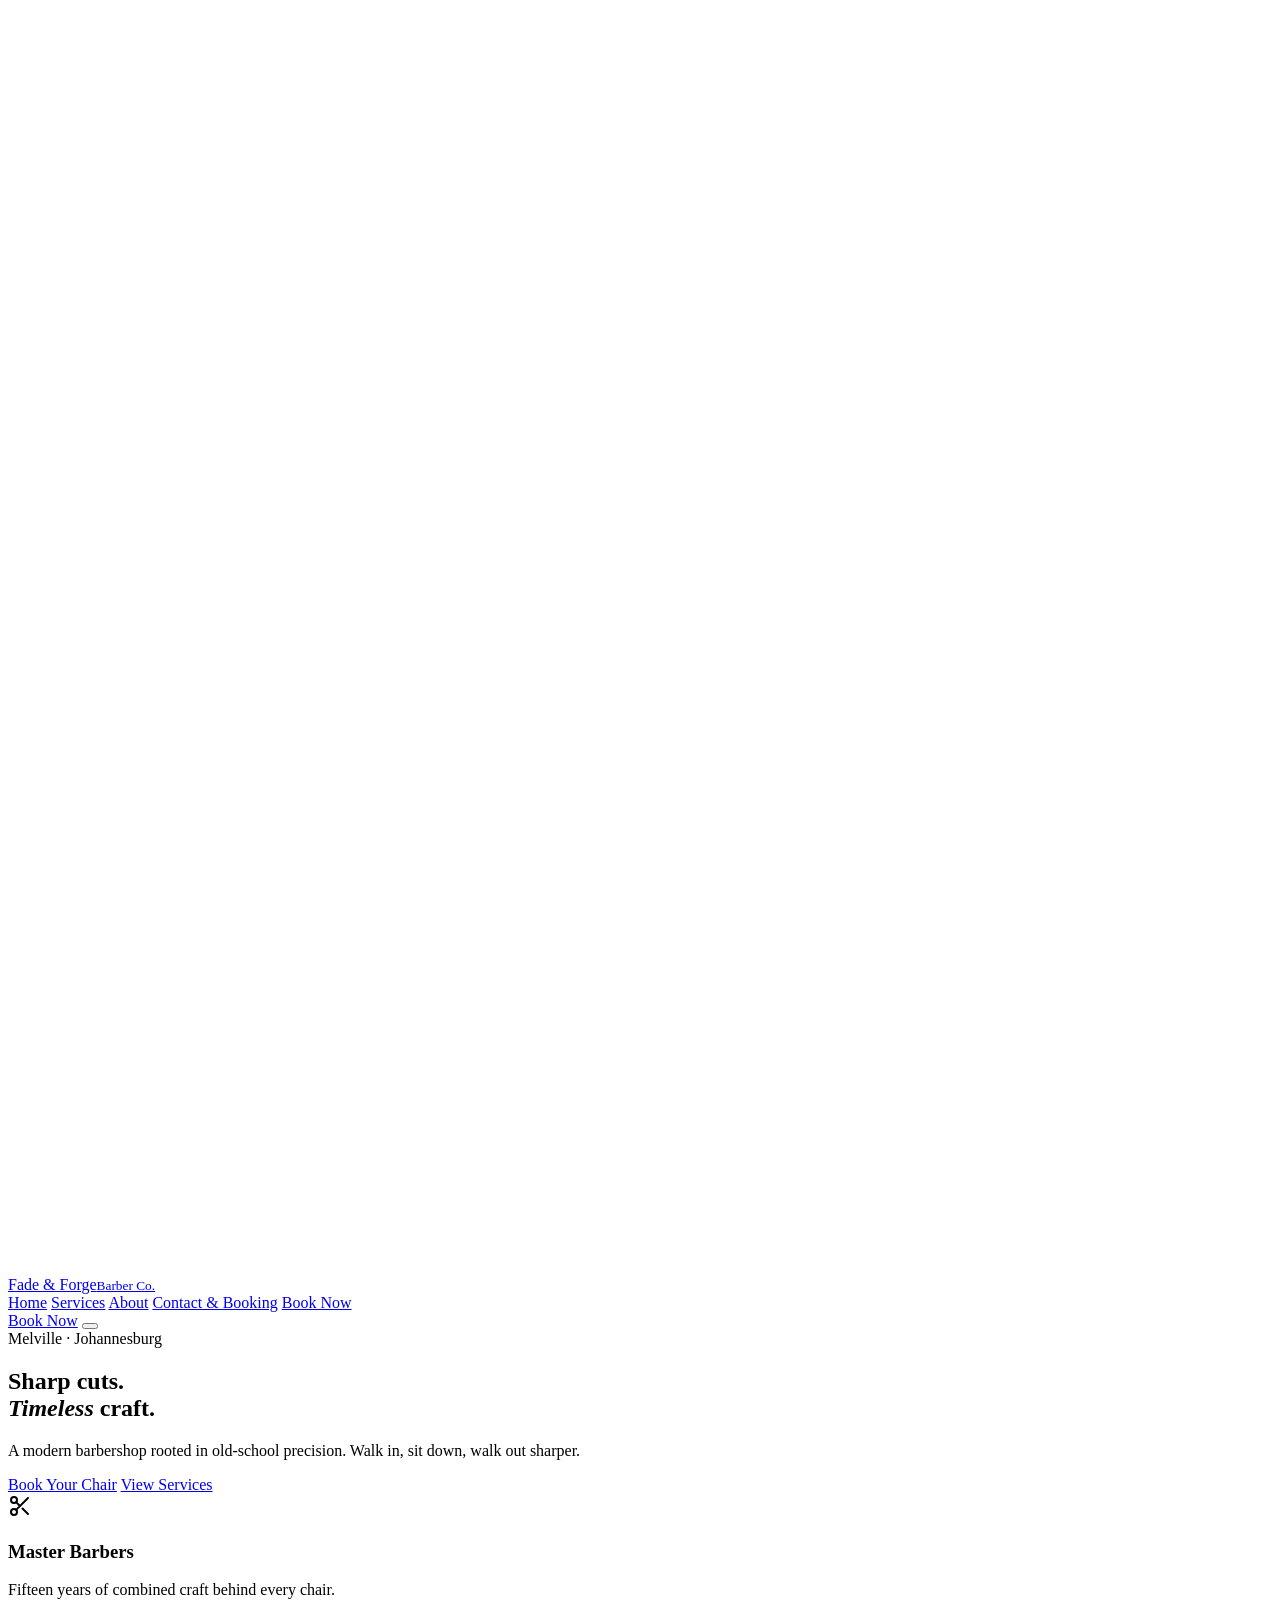
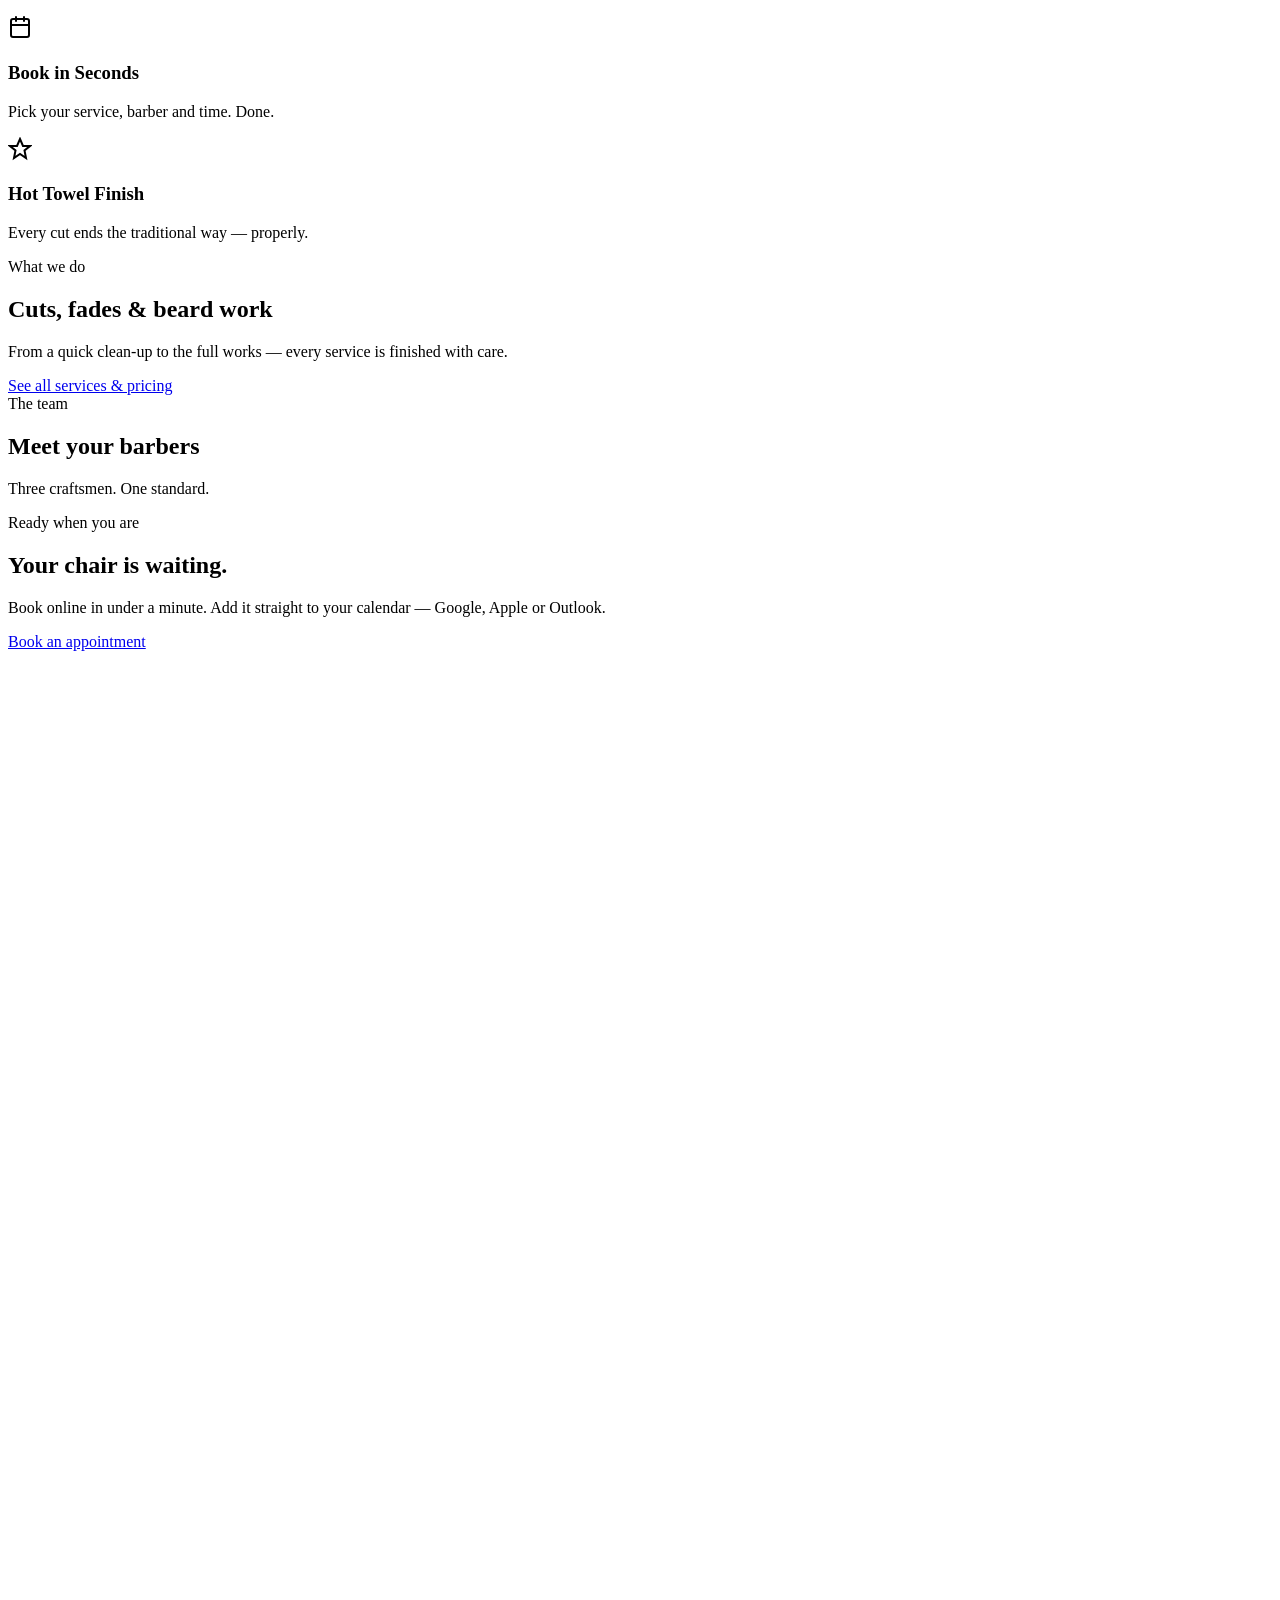
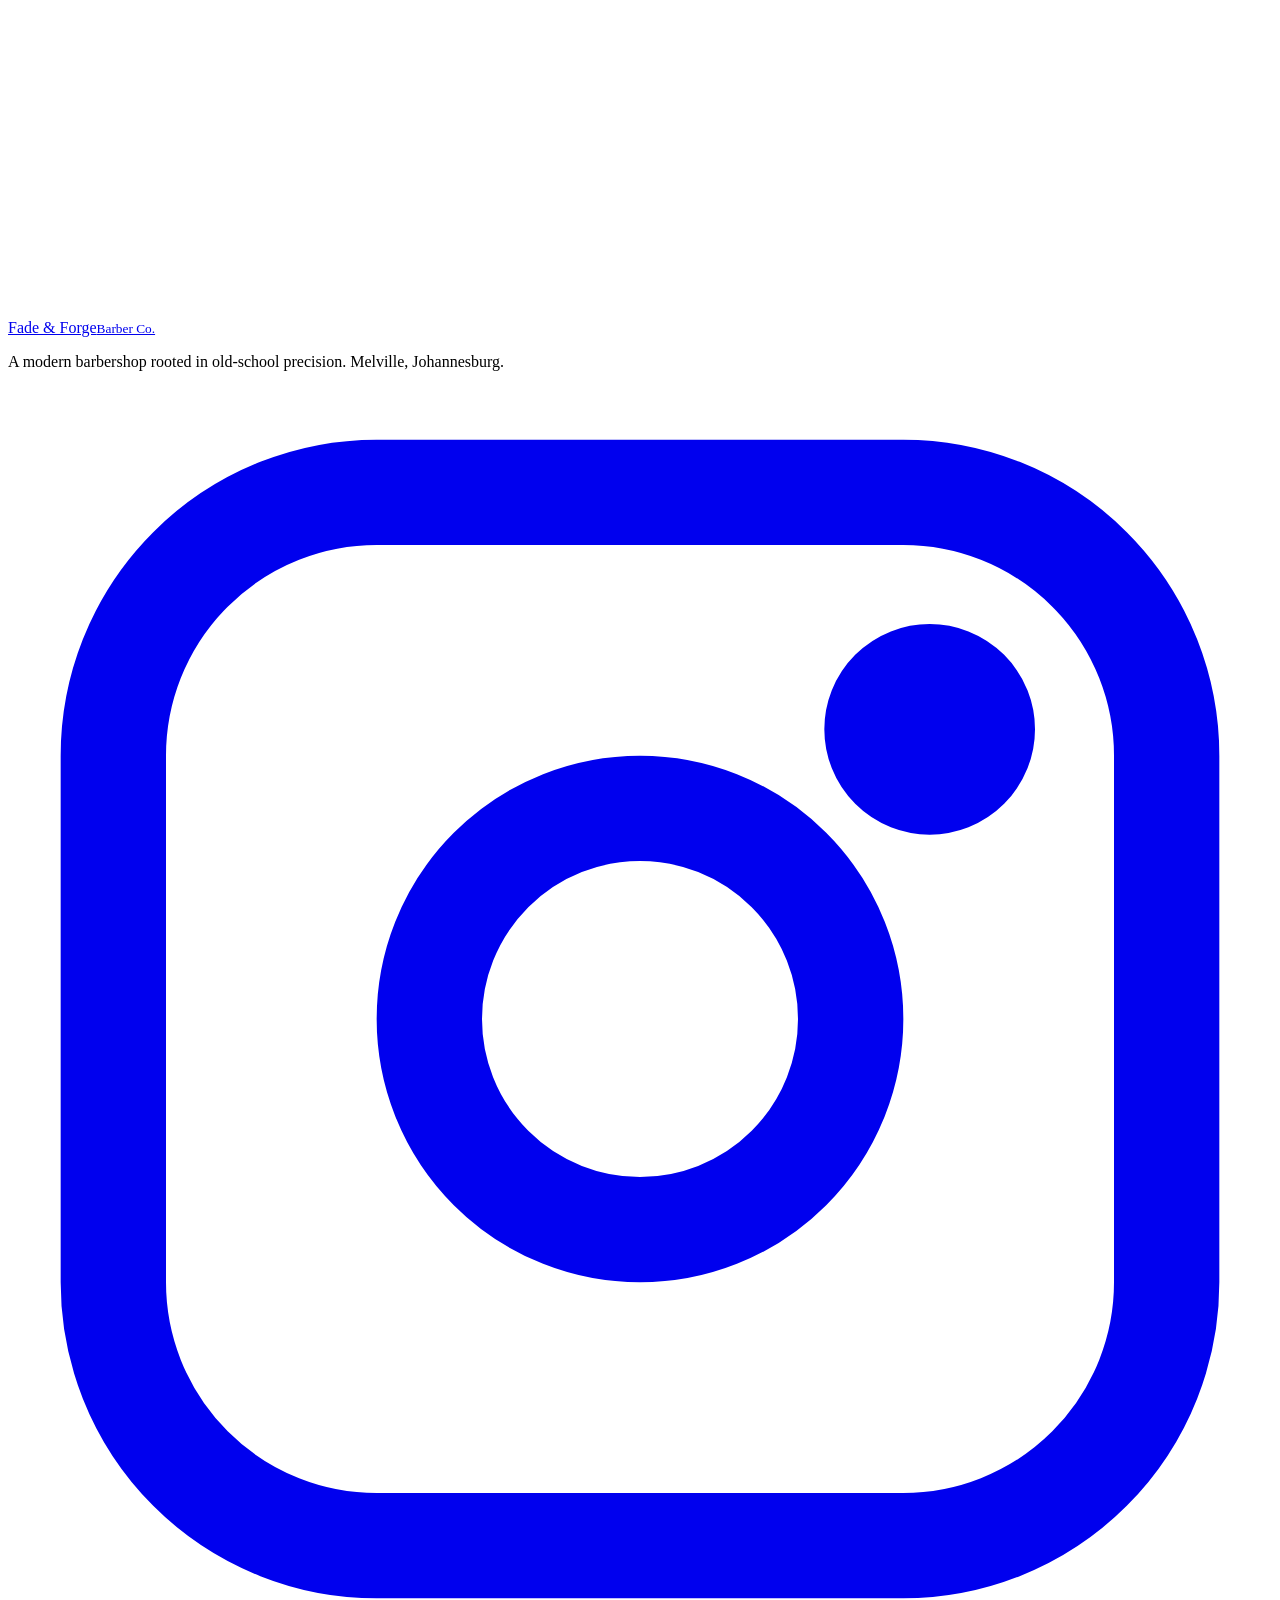
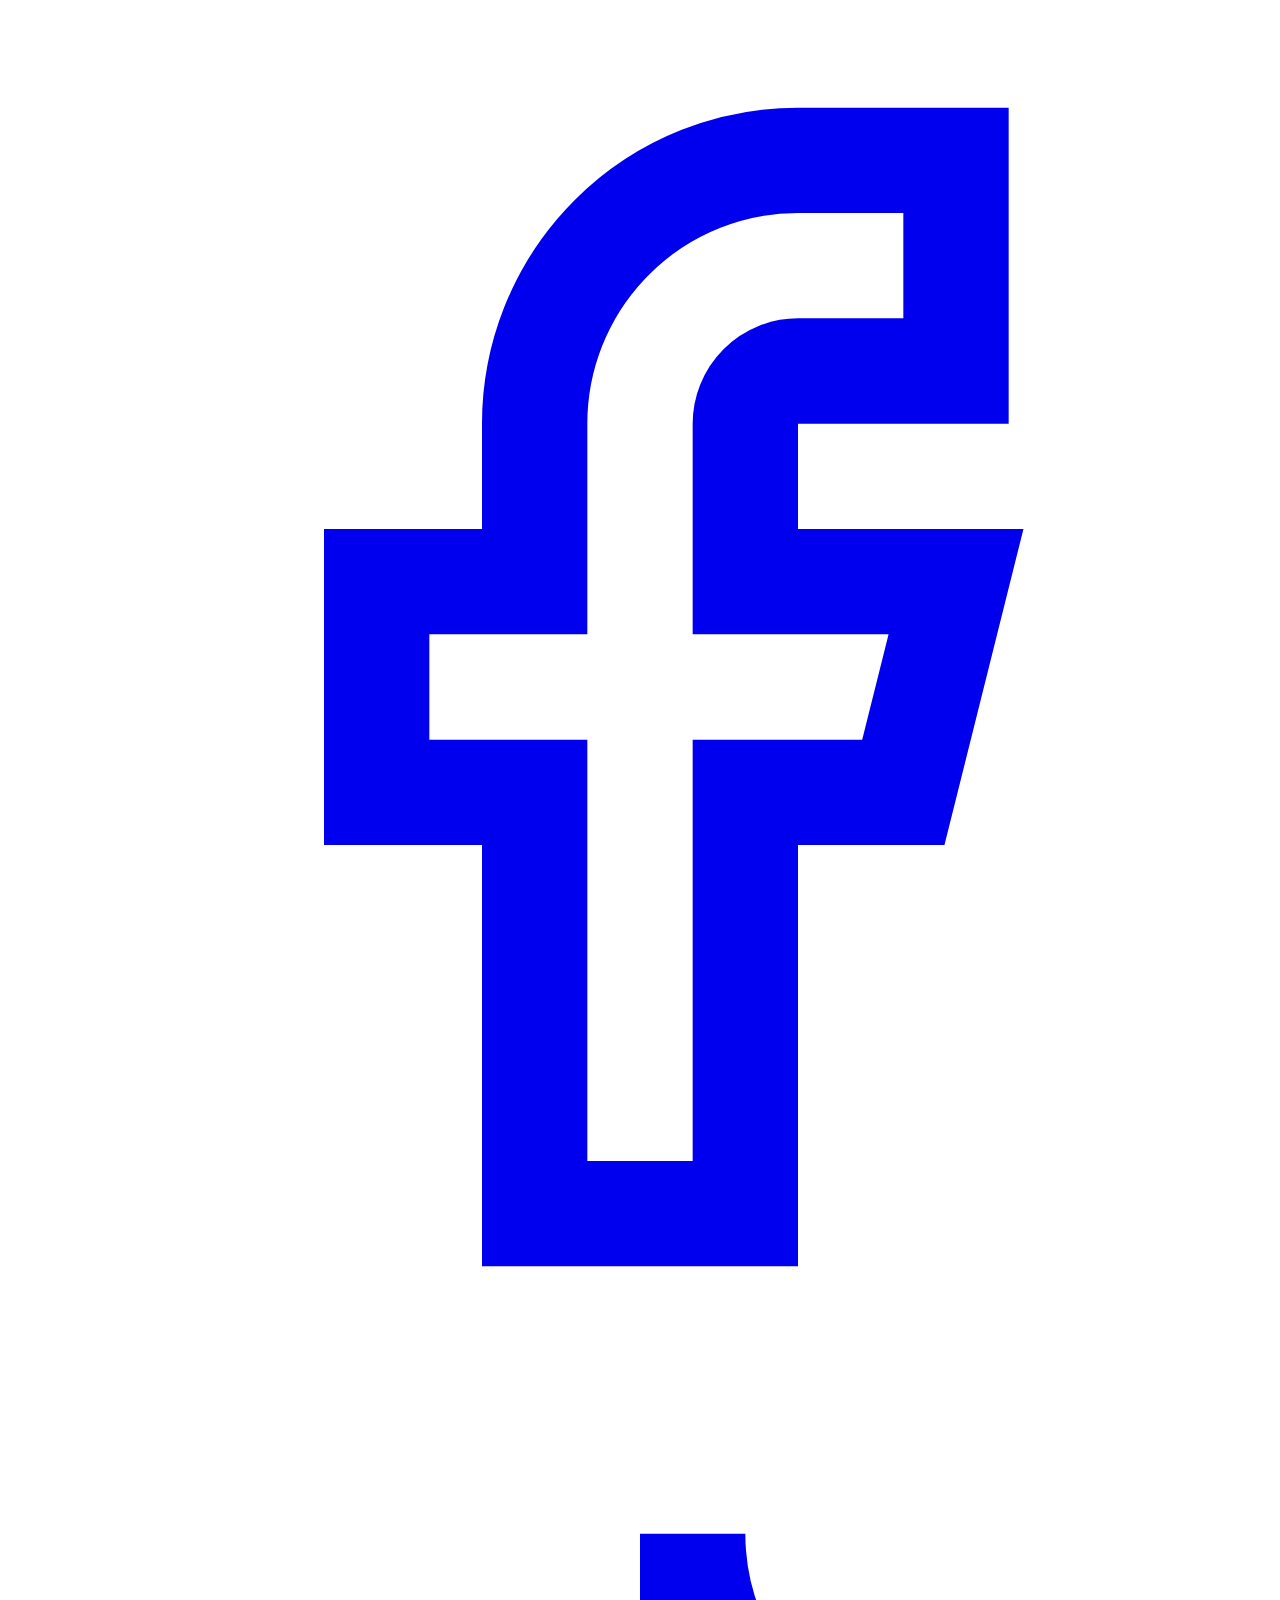
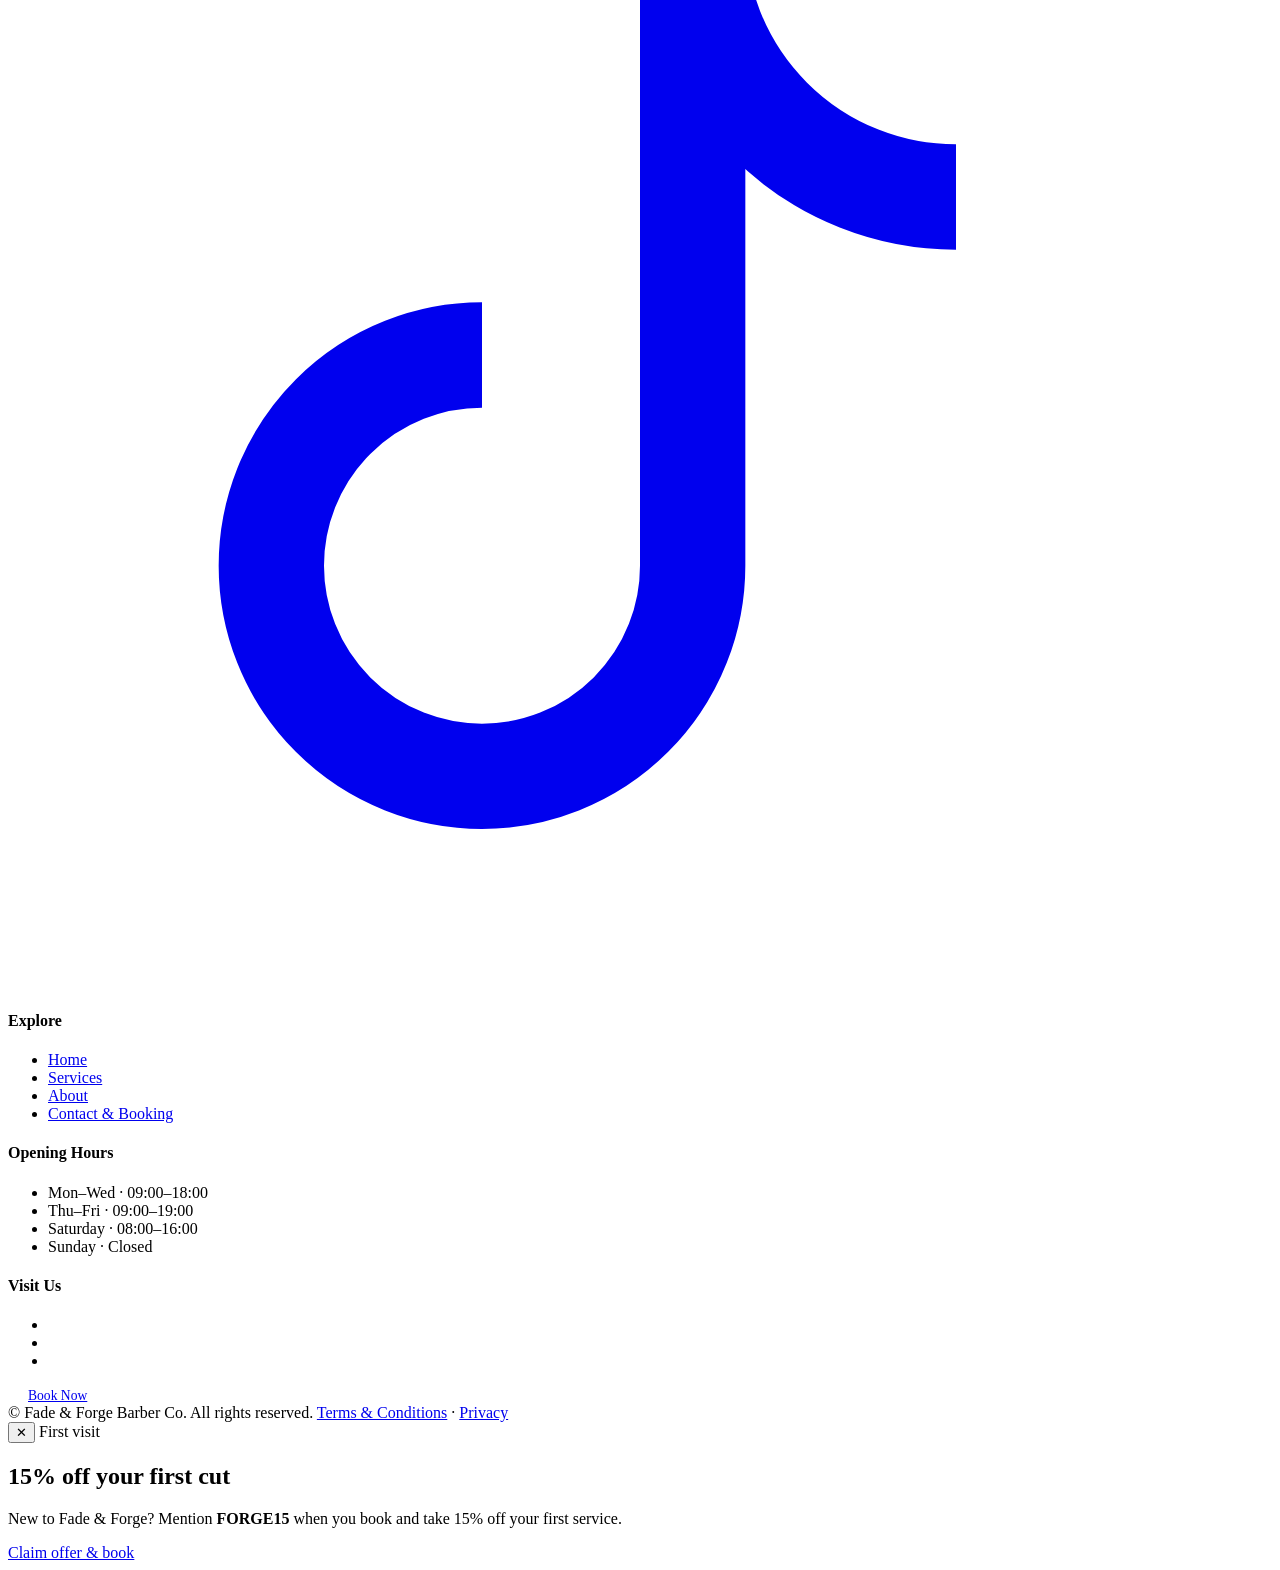
==== index.html @ 67f50958 "Add files via upload" ====
<!DOCTYPE html>
<html lang="en" data-theme="dark">
<head>
  <meta charset="UTF-8" />
  <meta name="viewport" content="width=device-width, initial-scale=1.0" />
  <title>Fade & Forge Barber Co. — Sharp cuts, timeless craft</title>
  <meta name="description" content="Premium barber shop in Melville, Johannesburg. Classic cuts, skin fades, beard trims and hot towel shaves. Book online in seconds." />
  <link rel="preconnect" href="https://fonts.googleapis.com" />
  <link rel="preconnect" href="https://fonts.gstatic.com" crossorigin />
  <link href="https://fonts.googleapis.com/css2?family=Inter:wght@400;500;600;700&family=Playfair+Display:ital,wght@0,700;1,700&display=swap" rel="stylesheet" />
  <link rel="stylesheet" href="css/styles.css" />
</head>
<body>
  <header class="header">
    <div class="container header-inner">
      <a href="index.html" class="logo" aria-label="Fade and Forge home">
        <svg viewBox="0 0 40 40" fill="none" aria-hidden="true">
          <circle cx="20" cy="20" r="19" stroke="var(--accent)" stroke-width="1.5"/>
          <path d="M13 27L27 13M13 13l14 14" stroke="var(--accent)" stroke-width="1.5" stroke-linecap="round"/>
          <circle cx="16" cy="16" r="3" stroke="var(--accent)" stroke-width="1.5"/>
          <circle cx="24" cy="24" r="3" stroke="var(--accent)" stroke-width="1.5"/>
        </svg>
        <span>Fade & Forge<small>Barber Co.</small></span>
      </a>
      <nav class="nav" aria-label="Primary">
        <a href="index.html">Home</a>
        <a href="services.html">Services</a>
        <a href="about.html">About</a>
        <a href="booking.html">Contact & Booking</a>
        <a href="booking.html" class="btn btn-primary">Book Now</a>
      </nav>
      <div class="header-actions">
        <!-- <button class="theme-toggle" data-theme-toggle aria-label="Toggle theme">
          <svg class="icon-sun" viewBox="0 0 24 24" fill="none" stroke="currentColor" stroke-width="2" stroke-linecap="round"><circle cx="12" cy="12" r="4"/><path d="M12 2v2M12 20v2M4.93 4.93l1.41 1.41M17.66 17.66l1.41 1.41M2 12h2M20 12h2M4.93 19.07l1.41-1.41M17.66 6.34l1.41-1.41"/></svg>
          <svg class="icon-moon" viewBox="0 0 24 24" fill="none" stroke="currentColor" stroke-width="2" stroke-linecap="round"><path d="M21 12.79A9 9 0 1 1 11.21 3 7 7 0 0 0 21 12.79z"/></svg>
        </button> -->
        <a href="booking.html" class="btn btn-primary">Book Now</a>
        <button class="hamburger" aria-label="Toggle menu"><span></span></button>
      </div>
    </div>
  </header>

  <section class="hero">
    <div class="container">
      <div class="hero-content">
        <span class="eyebrow">Melville · Johannesburg</span>
        <h1>Sharp cuts.<br><em>Timeless</em> craft.</h1>
        <p>A modern barbershop rooted in old-school precision. Walk in, sit down, walk out sharper.</p>
        <div class="hero-actions">
          <a href="booking.html" class="btn btn-primary">Book Your Chair</a>
          <a href="services.html" class="btn btn-outline">View Services</a>
        </div>
      </div>
    </div>
  </section>

  <section class="section section-alt">
    <div class="container">
      <div class="features reveal">
        <div class="feature">
          <div class="icon"><svg width="24" height="24" viewBox="0 0 24 24" fill="none" stroke="currentColor" stroke-width="2" stroke-linecap="round"><circle cx="6" cy="6" r="3"/><circle cx="6" cy="18" r="3"/><path d="M20 4L8.12 15.88M14.47 14.48L20 20M8.12 8.12L12 12"/></svg></div>
          <h3>Master Barbers</h3><p>Fifteen years of combined craft behind every chair.</p>
        </div>
        <div class="feature">
          <div class="icon"><svg width="24" height="24" viewBox="0 0 24 24" fill="none" stroke="currentColor" stroke-width="2" stroke-linecap="round"><rect x="3" y="4" width="18" height="18" rx="2"/><path d="M16 2v4M8 2v4M3 10h18"/></svg></div>
          <h3>Book in Seconds</h3><p>Pick your service, barber and time. Done.</p>
        </div>
        <div class="feature">
          <div class="icon"><svg width="24" height="24" viewBox="0 0 24 24" fill="none" stroke="currentColor" stroke-width="2" stroke-linecap="round"><path d="M12 2l3 7h7l-5.5 4.5L18 21l-6-4-6 4 1.5-7.5L2 9h7z"/></svg></div>
          <h3>Hot Towel Finish</h3><p>Every cut ends the traditional way — properly.</p>
        </div>
      </div>
    </div>
  </section>

  <section class="section">
    <div class="container">
      <div class="section-head reveal">
        <span class="eyebrow">What we do</span>
        <h2>Cuts, fades & beard work</h2>
        <p>From a quick clean-up to the full works — every service is finished with care.</p>
      </div>
      <!-- <div class="grid grid-3 reveal" id="home-services"></div> -->
      <div class="text-center mt-4">
        <a href="services.html" class="btn btn-outline">See all services & pricing</a>
      </div>
    </div>
  </section>

  <section class="section section-alt">
    <div class="container">
      <div class="section-head reveal">
        <span class="eyebrow">The team</span>
        <h2>Meet your barbers</h2>
        <p>Three craftsmen. One standard.</p>
      </div>
      <div class="grid grid-3 reveal" id="home-barbers"></div>
    </div>
  </section>

  <section class="section">
    <div class="container">
      <div class="cta-band reveal">
        <span class="eyebrow">Ready when you are</span>
        <h2>Your chair is waiting.</h2>
        <p>Book online in under a minute. Add it straight to your calendar — Google, Apple or Outlook.</p>
        <a href="booking.html" class="btn btn-primary">Book an appointment</a>
      </div>
    </div>
  </section>

  <footer class="footer">
    <div class="container">
      <div class="footer-grid">
        <div>
          <a href="index.html" class="logo">
            <svg viewBox="0 0 40 40" fill="none" aria-hidden="true">
              <circle cx="20" cy="20" r="19" stroke="var(--accent)" stroke-width="1.5"/>
              <path d="M13 27L27 13M13 13l14 14" stroke="var(--accent)" stroke-width="1.5" stroke-linecap="round"/>
              <circle cx="16" cy="16" r="3" stroke="var(--accent)" stroke-width="1.5"/>
              <circle cx="24" cy="24" r="3" stroke="var(--accent)" stroke-width="1.5"/>
            </svg>
            <span>Fade & Forge<small>Barber Co.</small></span>
          </a>
          <p class="brand-desc">A modern barbershop rooted in old-school precision. Melville, Johannesburg.</p>
          <div class="socials">
            <a href="#" data-href="instagram" aria-label="Instagram"><svg viewBox="0 0 24 24" fill="none" stroke="currentColor" stroke-width="2"><rect x="2" y="2" width="20" height="20" rx="5"/><circle cx="12" cy="12" r="4"/><circle cx="17.5" cy="6.5" r="1" fill="currentColor"/></svg></a>
            <a href="#" data-href="facebook" aria-label="Facebook"><svg viewBox="0 0 24 24" fill="none" stroke="currentColor" stroke-width="2"><path d="M18 2h-3a5 5 0 0 0-5 5v3H7v4h3v8h4v-8h3l1-4h-4V7a1 1 0 0 1 1-1h3z"/></svg></a>
            <a href="#" data-href="tiktok" aria-label="TikTok"><svg viewBox="0 0 24 24" fill="none" stroke="currentColor" stroke-width="2"><path d="M9 12a4 4 0 1 0 4 4V4a5 5 0 0 0 5 5"/></svg></a>
          </div>
        </div>
        <div>
          <h4>Explore</h4>
          <ul>
            <li><a href="index.html">Home</a></li>
            <li><a href="services.html">Services</a></li>
            <li><a href="about.html">About</a></li>
            <li><a href="booking.html">Contact & Booking</a></li>
          </ul>
        </div>
        <div>
          <h4>Opening Hours</h4>
          <ul>
            <li>Mon–Wed · 09:00–18:00</li>
            <li>Thu–Fri · 09:00–19:00</li>
            <li>Saturday · 08:00–16:00</li>
            <li>Sunday · Closed</li>
          </ul>
        </div>
        <div>
          <h4>Visit Us</h4>
          <ul>
            <li><a href="#" data-href="maps"><span data-shop="address"></span></a></li>
            <li><a href="#" data-href="phone"><span data-shop="phone"></span></a></li>
            <li><a href="#" data-href="email"><span data-shop="email"></span></a></li>
          </ul>
          <a href="booking.html" class="btn btn-primary mt-2" style="padding:10px 20px;font-size:0.85rem;">Book Now</a>
        </div>
      </div>
      <div class="footer-bottom">
        <span>© <span data-year></span> Fade & Forge Barber Co. All rights reserved.</span>
        <span><a href="terms.html">Terms & Conditions</a> · <a href="terms.html#privacy">Privacy</a></span>
      </div>
    </div>
  </footer>

  <div class="modal-overlay" id="promo-modal" role="dialog" aria-modal="true" aria-labelledby="promo-title">
    <div class="modal">
      <button class="modal-close" data-close-modal aria-label="Close">✕</button>
      <span class="badge">First visit</span>
      <h2 id="promo-title">15% off your first cut</h2>
      <p>New to Fade & Forge? Mention <strong>FORGE15</strong> when you book and take 15% off your first service.</p>
      <a href="booking.html" class="btn btn-primary btn-block" data-close-modal>Claim offer & book</a>
    </div>
  </div>

  <script src="js/data.js"></script>
  <script src="js/main.js"></script>
  <script>
    (function () {
      const s = document.getElementById("home-services");
      SERVICES.slice(0, 3).forEach(sv => {
        const div = document.createElement("div");
        div.className = "card service-card";
        div.innerHTML = `<h3>${sv.name}</h3><p>${sv.desc}</p><span class="price">R${sv.price}</span><div class="meta">${sv.duration} min</div>`;
        s.appendChild(div);
      });
      const b = document.getElementById("home-barbers");
      BARBERS.forEach(bb => {
        const div = document.createElement("div");
        div.className = "card barber-card";
        div.innerHTML = `<img src="${bb.img}" alt="${bb.name}" loading="lazy"><div class="barber-body"><h3>${bb.name}</h3><div class="role">${bb.role}</div><p>${bb.bio}</p></div>`;
        b.appendChild(div);
      });
    })();
  </script>
</body>
</html>
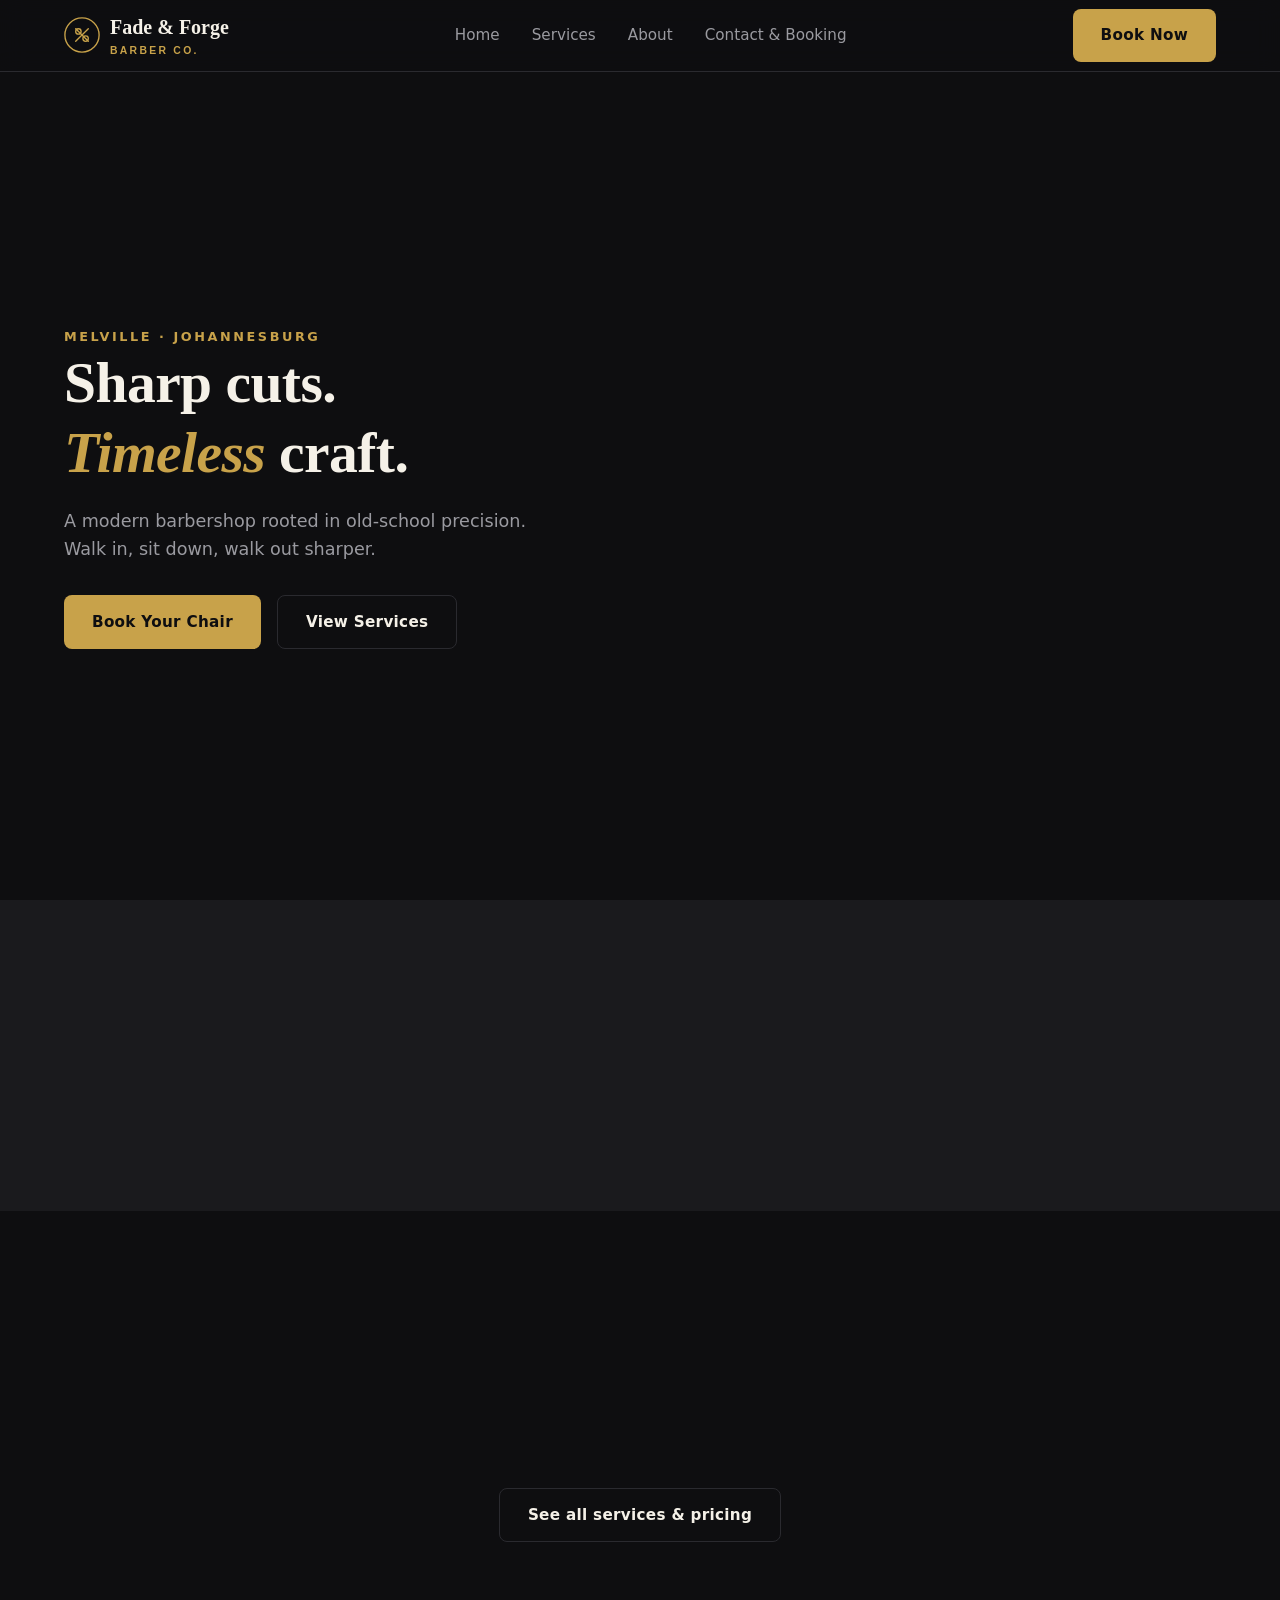
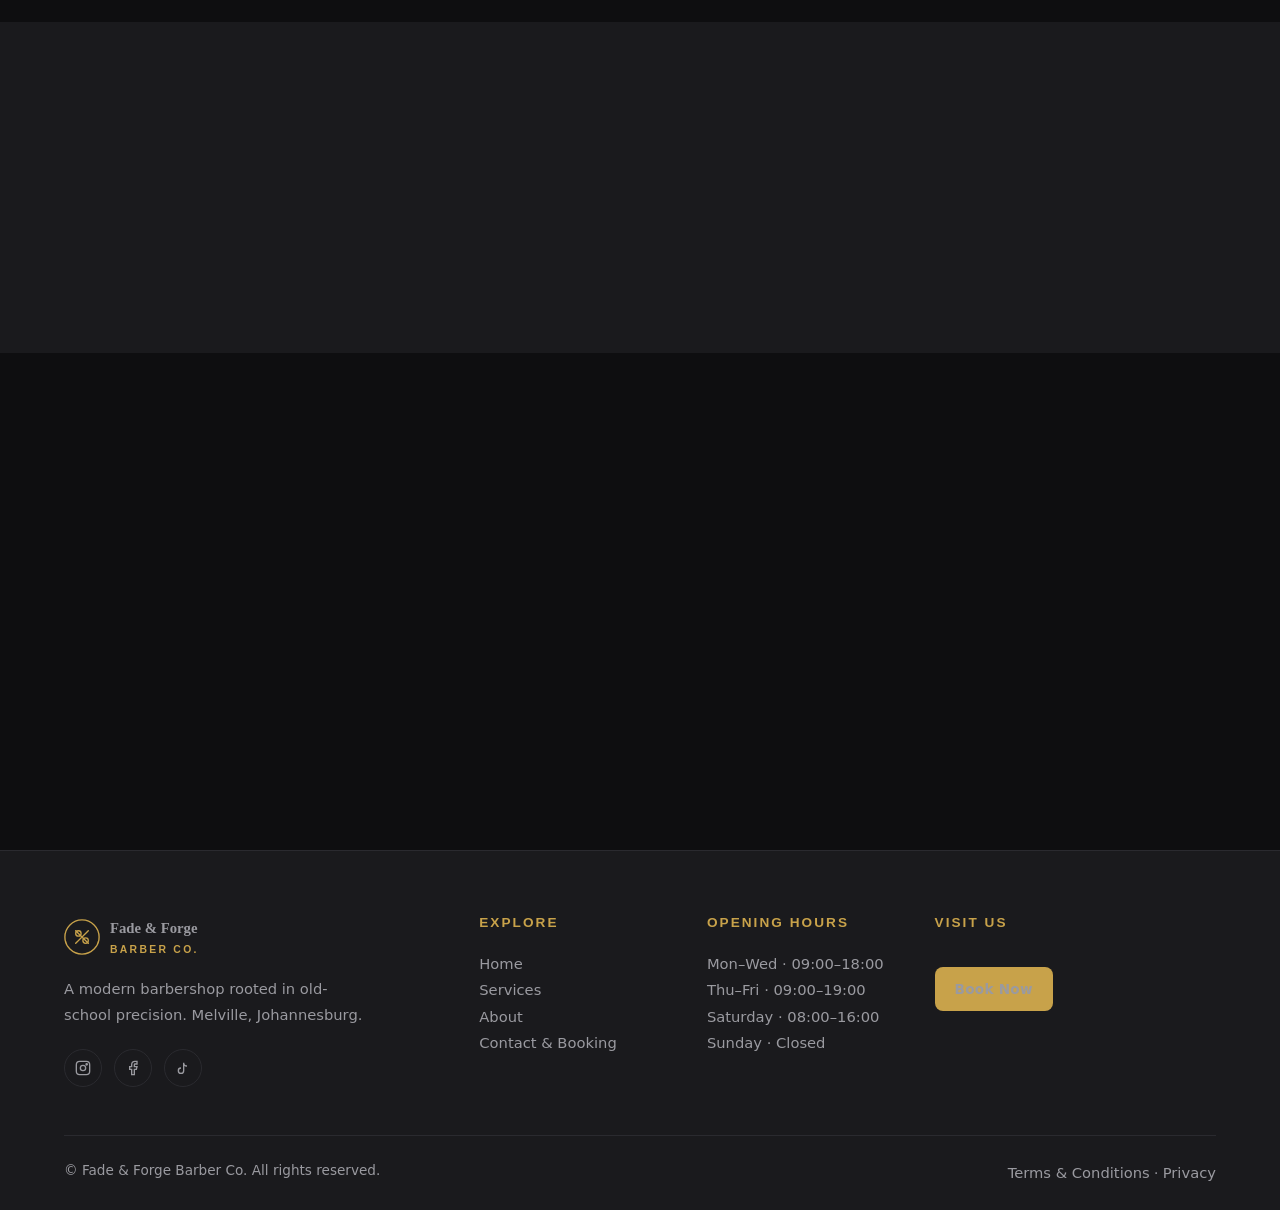
==== commit cecffbad: "Add files via upload" ====
--- a/index.html
+++ b/index.html
@@ -8,7 +8,7 @@
   <link rel="preconnect" href="https://fonts.googleapis.com" />
   <link rel="preconnect" href="https://fonts.gstatic.com" crossorigin />
   <link href="https://fonts.googleapis.com/css2?family=Inter:wght@400;500;600;700&family=Playfair+Display:ital,wght@0,700;1,700&display=swap" rel="stylesheet" />
-  <link rel="stylesheet" href="css/styles.css" />
+  <link rel="stylesheet" href="styles.css" />
 </head>
 <body>
   <header class="header">
@@ -174,8 +174,8 @@
     </div>
   </div>
 
-  <script src="js/data.js"></script>
-  <script src="js/main.js"></script>
+  <script src="data.js"></script>
+  <script src="main.js"></script>
   <script>
     (function () {
       const s = document.getElementById("home-services");
--- a/styles.css
+++ b/styles.css
@@ -0,0 +1,659 @@
+/* ============================================
+   FADE & FORGE BARBER CO. — Global Styles
+   ============================================ */
+
+:root {
+  --bg:          #0E0E10;
+  --bg-alt:      #1A1A1D;
+  --bg-elevated: #232327;
+  --text:        #F5F1E8;
+  --text-muted:  #9A9AA0;
+  --accent:      #C8A24A;
+  --accent-hover:#DDB65C;
+  --border:      #2A2A2F;
+  --shadow:      0 10px 30px rgba(0,0,0,0.4);
+  --radius:      12px;
+  --max-width:   1200px;
+  --header-h:    72px;
+  --transition:  0.25s ease;
+}
+
+[data-theme="light"] {
+  --bg:          #FAF8F3;
+  --bg-alt:      #FFFFFF;
+  --bg-elevated: #FFFFFF;
+  --text:        #1A1A1D;
+  --text-muted:  #5A5A60;
+  --accent:      #A67C1F;
+  --accent-hover:#8C6815;
+  --border:      #E5E0D5;
+  --shadow:      0 10px 30px rgba(0,0,0,0.08);
+}
+
+*, *::before, *::after { box-sizing: border-box; margin: 0; padding: 0; }
+html { scroll-behavior: smooth; }
+
+body {
+  font-family: 'Inter', system-ui, -apple-system, sans-serif;
+  background: var(--bg);
+  color: var(--text);
+  line-height: 1.6;
+  font-size: 16px;
+  transition: background var(--transition), color var(--transition);
+  -webkit-font-smoothing: antialiased;
+}
+
+h1, h2, h3, h4 {
+  font-family: 'Playfair Display', Georgia, serif;
+  font-weight: 700;
+  line-height: 1.2;
+  letter-spacing: -0.01em;
+}
+h1 { font-size: clamp(2.2rem, 5vw, 3.6rem); }
+h2 { font-size: clamp(1.8rem, 3.5vw, 2.6rem); }
+h3 { font-size: clamp(1.2rem, 2vw, 1.5rem); }
+
+a { color: inherit; text-decoration: none; }
+img { max-width: 100%; display: block; }
+button { font-family: inherit; cursor: pointer; border: none; background: none; color: inherit; }
+
+.container {
+  width: 100%;
+  max-width: var(--max-width);
+  margin: 0 auto;
+  padding: 0 24px;
+}
+.section { padding: 80px 0; }
+.section-alt { background: var(--bg-alt); }
+
+.section-head { text-align: center; max-width: 640px; margin: 0 auto 56px; }
+.section-head p { color: var(--text-muted); margin-top: 12px; font-size: 1.05rem; }
+
+.eyebrow {
+  display: inline-block;
+  font-size: 0.8rem;
+  letter-spacing: 0.2em;
+  text-transform: uppercase;
+  color: var(--accent);
+  font-weight: 600;
+  /* margin-bottom: 12px; */
+}
+
+/* ---------- Buttons ---------- */
+.btn {
+  display: inline-flex;
+  align-items: center;
+  justify-content: center;
+  gap: 8px;
+  padding: 14px 28px;
+  border-radius: 8px;
+  font-weight: 600;
+  font-size: 0.95rem;
+  letter-spacing: 0.02em;
+  transition: all var(--transition);
+  white-space: nowrap;
+}
+.btn-primary { background: var(--accent); color: #0E0E10; }
+.btn-primary:hover { background: var(--accent-hover); transform: translateY(-2px); }
+.btn-outline { border: 1.5px solid var(--border); color: var(--text); }
+.btn-outline:hover { border-color: var(--accent); color: var(--accent); }
+.btn-block { width: 100%; }
+.btn:disabled { opacity: 0.4; cursor: not-allowed; transform: none; }
+
+/* ---------- Header ---------- */
+.header {
+  position: sticky;
+  top: 0;
+  z-index: 100;
+  height: var(--header-h);
+  background: color-mix(in srgb, var(--bg) 88%, transparent);
+  backdrop-filter: blur(12px);
+  border-bottom: 1px solid var(--border);
+  transition: background var(--transition);
+}
+.header-inner { height: 100%; display: flex; align-items: center; justify-content: space-between; }
+
+.logo {
+  display: flex;
+  align-items: center;
+  gap: 10px;
+  font-family: 'Playfair Display', serif;
+  font-weight: 700;
+  font-size: 1.25rem;
+}
+.logo svg { width: 36px; height: 36px; flex-shrink: 0; }
+.logo span small {
+  display: block;
+  font-family: 'Inter', sans-serif;
+  font-size: 0.65rem;
+  letter-spacing: 0.22em;
+  color: var(--accent);
+  text-transform: uppercase;
+  font-weight: 600;
+}
+
+.nav { display: flex; align-items: center; gap: 32px; }
+.nav a {
+  font-size: 0.95rem;
+  font-weight: 500;
+  color: var(--text-muted);
+  transition: color var(--transition);
+  position: relative;
+}
+.nav a:hover, .nav a.active { color: var(--text); }
+.nav a.active::after {
+  content: '';
+  position: absolute;
+  bottom: -6px; left: 0; right: 0;
+  height: 2px;
+  background: var(--accent);
+  border-radius: 2px;
+}
+.header-actions { display: flex; align-items: center; gap: 16px; }
+
+.theme-toggle {
+  width: 40px; height: 40px;
+  border-radius: 50%;
+  display: grid;
+  place-items: center;
+  border: 1px solid var(--border);
+  transition: all var(--transition);
+}
+.theme-toggle:hover { border-color: var(--accent); color: var(--accent); }
+.theme-toggle svg { width: 18px; height: 18px; }
+[data-theme="dark"] .icon-sun { display: block; }
+[data-theme="dark"] .icon-moon { display: none; }
+[data-theme="light"] .icon-sun { display: none; }
+[data-theme="light"] .icon-moon { display: block; }
+
+.hamburger {
+  display: none;
+  width: 40px; height: 40px;
+  place-items: center;
+  border-radius: 8px;
+}
+.hamburger span {
+  display: block;
+  width: 22px; height: 2px;
+  background: var(--text);
+  position: relative;
+  transition: var(--transition);
+}
+.hamburger span::before,
+.hamburger span::after {
+  content: '';
+  position: absolute;
+  left: 0;
+  width: 22px; height: 2px;
+  background: var(--text);
+  transition: var(--transition);
+}
+.hamburger span::before { top: -7px; }
+.hamburger span::after  { top: 7px; }
+.hamburger.active span { background: transparent; }
+.hamburger.active span::before { top: 0; transform: rotate(45deg); }
+.hamburger.active span::after  { top: 0; transform: rotate(-45deg); }
+
+@media (max-width: 900px) {
+  .nav {
+    position: fixed;
+    top: var(--header-h);
+    left: 0; right: 0;
+    flex-direction: column;
+    align-items: stretch;
+    gap: 0;
+    background: var(--bg-alt);
+    border-bottom: 1px solid var(--border);
+    padding: 8px 24px 24px;
+    transform: translateY(-120%);
+    transition: transform 0.35s ease;
+    box-shadow: var(--shadow);
+    max-height: calc(100vh - var(--header-h));
+    overflow-y: auto;
+  }
+  .nav.open { transform: translateY(0); }
+  .nav a {
+    padding: 16px 0;
+    border-bottom: 1px solid var(--border);
+    font-size: 1.05rem;
+  }
+  .nav a:last-child { border-bottom: none; }
+  .nav a.active::after { display: none; }
+  .hamburger { display: grid; }
+  .header-actions .btn-primary { display: none; }
+  .nav .btn-primary { display: inline-flex; margin-top: 16px; justify-content: center; }
+}
+@media (min-width: 901px) {
+  .nav .btn-primary { display: none; }
+}
+
+/* ---------- Hero ---------- */
+.hero {
+  position: relative;
+  min-height: calc(100vh - var(--header-h));
+  display: flex;
+  align-items: center;
+  overflow: hidden;
+  background: var(--bg);
+}
+.hero::before {
+  content: '';
+  position: absolute;
+  inset: 0;
+  background:
+    linear-gradient(90deg, var(--bg) 0%, color-mix(in srgb, var(--bg) 70%, transparent) 50%, transparent 100%),
+    url('https://images.unsplash.com/photo-1503951914875-452162b0f3f1?w=1600&q=80') center/cover no-repeat;
+}
+[data-theme="light"] .hero::before {
+  background:
+    linear-gradient(90deg, var(--bg) 0%, color-mix(in srgb, var(--bg) 75%, transparent) 55%, transparent 100%),
+    url('https://images.unsplash.com/photo-1503951914875-452162b0f3f1?w=1600&q=80') center/cover no-repeat;
+}
+.hero-content { position: relative; z-index: 2; max-width: 620px; }
+.hero h1 { margin-bottom: 20px; }
+.hero h1 em { color: var(--accent); font-style: italic; }
+.hero p { font-size: 1.1rem; color: var(--text-muted); margin-bottom: 32px; max-width: 500px; }
+.hero-actions { display: flex; gap: 16px; flex-wrap: wrap; }
+
+/* ---------- Grids & Cards ---------- */
+.grid { display: grid; gap: 28px; }
+.grid-3 { grid-template-columns: repeat(auto-fit, minmax(280px, 1fr)); }
+.grid-2 { grid-template-columns: repeat(auto-fit, minmax(340px, 1fr)); }
+
+.card {
+  background: var(--bg-elevated);
+  border: 1px solid var(--border);
+  border-radius: var(--radius);
+  padding: 32px;
+  transition: transform var(--transition), border-color var(--transition), box-shadow var(--transition);
+}
+.card:hover {
+  transform: translateY(-4px);
+  border-color: color-mix(in srgb, var(--accent) 40%, var(--border));
+  box-shadow: var(--shadow);
+}
+
+.service-card .price {
+  font-family: 'Playfair Display', serif;
+  font-size: 1.8rem;
+  color: var(--accent);
+  margin-top: 16px;
+  display: block;
+}
+.service-card p { color: var(--text-muted); margin-top: 8px; font-size: 0.95rem; }
+.service-card .meta {
+  margin-top: 16px;
+  font-size: 0.8rem;
+  letter-spacing: 0.1em;
+  text-transform: uppercase;
+  color: var(--text-muted);
+}
+
+.barber-card { text-align: center; padding: 0; overflow: hidden; }
+.barber-card img {
+  width: 100%;
+  aspect-ratio: 1/1;
+  object-fit: cover;
+  filter: grayscale(20%);
+  transition: filter var(--transition), transform 0.5s ease;
+}
+.barber-card:hover img { filter: grayscale(0%); transform: scale(1.03); }
+.barber-card .barber-body { padding: 24px; }
+.barber-card h3 { margin-bottom: 4px; }
+.barber-card .role { color: var(--accent); font-size: 0.85rem; letter-spacing: 0.1em; text-transform: uppercase; font-weight: 600; }
+.barber-card p { color: var(--text-muted); margin-top: 12px; font-size: 0.95rem; }
+
+/* ---------- Feature strip ---------- */
+.features { display: grid; grid-template-columns: repeat(auto-fit, minmax(220px, 1fr)); gap: 32px; }
+.feature { text-align: center; }
+.feature .icon {
+  width: 56px; height: 56px;
+  margin: 0 auto 16px;
+  display: grid; place-items: center;
+  border-radius: 50%;
+  background: color-mix(in srgb, var(--accent) 15%, transparent);
+  color: var(--accent);
+}
+.feature h3 { font-size: 1.15rem; margin-bottom: 8px; }
+.feature p { color: var(--text-muted); font-size: 0.95rem; }
+
+/* ---------- CTA band ---------- */
+.cta-band {
+  background: linear-gradient(135deg, var(--bg-alt), var(--bg-elevated));
+  border: 1px solid var(--border);
+  border-radius: var(--radius);
+  padding: 56px 40px;
+  text-align: center;
+}
+.cta-band h2 { margin-bottom: 16px; }
+.cta-band p { color: var(--text-muted); max-width: 520px; margin: 0 auto 28px; }
+
+/* ---------- Footer ---------- */
+.footer {
+  background: var(--bg-alt);
+  border-top: 1px solid var(--border);
+  padding: 64px 0 24px;
+}
+.footer-grid {
+  display: grid;
+  grid-template-columns: 2fr 1fr 1fr 1.5fr;
+  gap: 40px;
+  margin-bottom: 48px;
+}
+.footer h4 {
+  font-family: 'Inter', sans-serif;
+  font-size: 0.85rem;
+  letter-spacing: 0.15em;
+  text-transform: uppercase;
+  color: var(--accent);
+  margin-bottom: 20px;
+  font-weight: 700;
+}
+.footer p, .footer li, .footer a {
+  color: var(--text-muted);
+  font-size: 0.92rem;
+  line-height: 1.8;
+}
+.footer a:hover { color: var(--accent); }
+.footer ul { list-style: none; }
+.footer .brand-desc { margin-top: 16px; max-width: 300px; }
+.socials { display: flex; gap: 12px; margin-top: 20px; }
+.socials a {
+  width: 38px; height: 38px;
+  display: grid; place-items: center;
+  border-radius: 50%;
+  border: 1px solid var(--border);
+  transition: all var(--transition);
+}
+.socials a:hover { border-color: var(--accent); color: var(--accent); transform: translateY(-2px); }
+.socials svg { width: 16px; height: 16px; }
+
+.footer-bottom {
+  border-top: 1px solid var(--border);
+  padding-top: 24px;
+  display: flex;
+  justify-content: space-between;
+  flex-wrap: wrap;
+  gap: 12px;
+  font-size: 0.85rem;
+  color: var(--text-muted);
+}
+.footer-bottom a:hover { color: var(--accent); }
+
+@media (max-width: 860px) {
+  .footer-grid { grid-template-columns: 1fr 1fr; }
+  .footer-grid > div:first-child { grid-column: 1 / -1; }
+}
+@media (max-width: 520px) {
+  .footer-grid { grid-template-columns: 1fr; }
+}
+
+/* ---------- Modal ---------- */
+.modal-overlay {
+  position: fixed;
+  inset: 0;
+  background: rgba(0,0,0,0.7);
+  backdrop-filter: blur(4px);
+  z-index: 200;
+  display: grid;
+  place-items: center;
+  padding: 24px;
+  opacity: 0;
+  visibility: hidden;
+  transition: opacity var(--transition), visibility var(--transition);
+}
+.modal-overlay.open { opacity: 1; visibility: visible; }
+.modal {
+  background: var(--bg-elevated);
+  border: 1px solid var(--border);
+  border-radius: var(--radius);
+  max-width: 460px;
+  width: 100%;
+  padding: 40px;
+  text-align: center;
+  position: relative;
+  transform: scale(0.92);
+  transition: transform var(--transition);
+  box-shadow: var(--shadow);
+}
+.modal-overlay.open .modal { transform: scale(1); }
+.modal-close {
+  position: absolute;
+  top: 16px; right: 16px;
+  width: 32px; height: 32px;
+  border-radius: 50%;
+  display: grid; place-items: center;
+  color: var(--text-muted);
+  transition: all var(--transition);
+  font-size: 1rem;
+}
+.modal-close:hover { background: var(--bg-alt); color: var(--text); }
+.modal .badge {
+  display: inline-block;
+  background: var(--accent);
+  color: #0E0E10;
+  font-weight: 700;
+  font-size: 0.8rem;
+  letter-spacing: 0.1em;
+  text-transform: uppercase;
+  padding: 6px 14px;
+  border-radius: 100px;
+  margin-bottom: 20px;
+}
+.modal h2 { margin-bottom: 12px; }
+.modal p { color: var(--text-muted); margin-bottom: 28px; }
+
+/* ---------- Booking wizard ---------- */
+.booking-wrap { max-width: 900px; margin: 0 auto; }
+.steps {
+  display: flex;
+  justify-content: space-between;
+  margin-bottom: 48px;
+  position: relative;
+}
+.steps::before {
+  content: '';
+  position: absolute;
+  top: 18px; left: 5%; right: 5%;
+  height: 2px;
+  background: var(--border);
+  z-index: 0;
+}
+.step {
+  position: relative;
+  z-index: 1;
+  display: flex;
+  flex-direction: column;
+  align-items: center;
+  gap: 8px;
+  flex: 1;
+}
+.step .num {
+  width: 36px; height: 36px;
+  border-radius: 50%;
+  background: var(--bg-alt);
+  border: 2px solid var(--border);
+  display: grid; place-items: center;
+  font-weight: 700;
+  font-size: 0.9rem;
+  transition: all var(--transition);
+}
+.step .label {
+  font-size: 0.75rem;
+  letter-spacing: 0.08em;
+  text-transform: uppercase;
+  color: var(--text-muted);
+  font-weight: 600;
+  text-align: center;
+}
+.step.active .num { background: var(--accent); border-color: var(--accent); color: #0E0E10; }
+.step.active .label { color: var(--text); }
+.step.done .num { background: color-mix(in srgb, var(--accent) 25%, transparent); border-color: var(--accent); color: var(--accent); }
+.step.done .label { color: var(--accent); }
+
+@media (max-width: 600px) {
+  .step .label { display: none; }
+  .step .num { width: 30px; height: 30px; font-size: 0.8rem; }
+  .steps::before { top: 15px; }
+}
+
+.booking-panel { display: none; animation: fadeUp 0.4s ease; }
+.booking-panel.active { display: block; }
+
+@keyframes fadeUp {
+  from { opacity: 0; transform: translateY(12px); }
+  to   { opacity: 1; transform: translateY(0); }
+}
+
+.option-grid {
+  display: grid;
+  grid-template-columns: repeat(auto-fit, minmax(220px, 1fr));
+  gap: 16px;
+  margin-bottom: 32px;
+}
+.option {
+  background: var(--bg-elevated);
+  border: 2px solid var(--border);
+  border-radius: var(--radius);
+  padding: 20px;
+  cursor: pointer;
+  transition: all var(--transition);
+  text-align: left;
+}
+.option:hover { border-color: color-mix(in srgb, var(--accent) 50%, var(--border)); }
+.option.selected { border-color: var(--accent); background: color-mix(in srgb, var(--accent) 8%, var(--bg-elevated)); }
+.option h4 { font-family: 'Inter', sans-serif; font-size: 1rem; font-weight: 600; margin-bottom: 4px; }
+.option .opt-price { color: var(--accent); font-weight: 700; font-family: 'Playfair Display', serif; font-size: 1.2rem; }
+.option .opt-meta { color: var(--text-muted); font-size: 0.85rem; margin-top: 4px; }
+
+.booking-actions {
+  display: flex;
+  justify-content: space-between;
+  gap: 16px;
+  margin-top: 32px;
+  flex-wrap: wrap;
+}
+
+.field { margin-bottom: 20px; }
+.field label {
+  display: block;
+  font-size: 0.85rem;
+  font-weight: 600;
+  letter-spacing: 0.05em;
+  text-transform: uppercase;
+  color: var(--text-muted);
+  margin-bottom: 8px;
+}
+.field input, .field select, .field textarea {
+  width: 100%;
+  padding: 14px 16px;
+  background: var(--bg-elevated);
+  border: 1.5px solid var(--border);
+  border-radius: 8px;
+  color: var(--text);
+  font-family: inherit;
+  font-size: 1rem;
+  transition: border-color var(--transition);
+}
+.field input:focus, .field select:focus, .field textarea:focus {
+  outline: none;
+  border-color: var(--accent);
+}
+.field input::placeholder, .field textarea::placeholder { color: var(--text-muted); opacity: 0.6; }
+
+.field-row { display: grid; grid-template-columns: 1fr 1fr; gap: 16px; }
+@media (max-width: 520px) { .field-row { grid-template-columns: 1fr; } }
+
+.time-grid {
+  display: grid;
+  grid-template-columns: repeat(auto-fill, minmax(90px, 1fr));
+  gap: 10px;
+  margin-bottom: 24px;
+}
+.time-slot {
+  padding: 12px;
+  border: 1.5px solid var(--border);
+  border-radius: 8px;
+  text-align: center;
+  font-weight: 600;
+  font-size: 0.9rem;
+  transition: all var(--transition);
+}
+.time-slot:hover:not(:disabled) { border-color: var(--accent); color: var(--accent); }
+.time-slot.selected { background: var(--accent); border-color: var(--accent); color: #0E0E10; }
+.time-slot:disabled { opacity: 0.3; cursor: not-allowed; text-decoration: line-through; }
+
+.confirm-box {
+  background: var(--bg-elevated);
+  border: 1px solid var(--border);
+  border-radius: var(--radius);
+  padding: 32px;
+  margin-bottom: 24px;
+}
+.confirm-box h3 { margin-bottom: 20px; }
+.confirm-row {
+  display: flex;
+  justify-content: space-between;
+  padding: 12px 0;
+  border-bottom: 1px solid var(--border);
+  gap: 16px;
+}
+.confirm-row:last-child { border-bottom: none; }
+.confirm-row .k { color: var(--text-muted); font-size: 0.9rem; }
+.confirm-row .v { font-weight: 600; text-align: right; word-break: break-word; }
+
+.calendar-actions { display: flex; gap: 12px; flex-wrap: wrap; margin-top: 24px; }
+
+.success-check {
+  width: 72px; height: 72px;
+  margin: 0 auto 24px;
+  border-radius: 50%;
+  background: color-mix(in srgb, var(--accent) 15%, transparent);
+  display: grid; place-items: center;
+  color: var(--accent);
+  animation: pop 0.5s ease;
+}
+@keyframes pop {
+  0% { transform: scale(0); }
+  70% { transform: scale(1.15); }
+  100% { transform: scale(1); }
+}
+
+/* ---------- Info panels ---------- */
+.info-grid { display: grid; grid-template-columns: repeat(auto-fit, minmax(240px, 1fr)); gap: 24px; }
+.info-item { display: flex; gap: 16px; align-items: flex-start; }
+.info-item .icon {
+  flex-shrink: 0;
+  width: 44px; height: 44px;
+  border-radius: 10px;
+  background: color-mix(in srgb, var(--accent) 15%, transparent);
+  color: var(--accent);
+  display: grid; place-items: center;
+}
+.info-item h4 { font-family: 'Inter', sans-serif; font-size: 0.95rem; margin-bottom: 4px; }
+.info-item p { color: var(--text-muted); font-size: 0.92rem; line-height: 1.7; }
+
+/* ---------- Legal ---------- */
+.legal { max-width: 780px; margin: 0 auto; }
+.legal h2 { margin: 40px 0 16px; font-size: 1.5rem; }
+.legal h2:first-child { margin-top: 0; }
+.legal p, .legal li { color: var(--text-muted); margin-bottom: 12px; }
+.legal ul { padding-left: 24px; margin-bottom: 16px; }
+.legal .updated { color: var(--text-muted); font-size: 0.9rem; margin-bottom: 32px; }
+
+/* ---------- Page hero ---------- */
+.page-hero {
+  padding: 72px 0 40px;
+  text-align: center;
+  border-bottom: 1px solid var(--border);
+}
+.page-hero p { color: var(--text-muted); max-width: 600px; margin: 16px auto 0; }
+
+/* ---------- Reveal on scroll ---------- */
+.reveal { opacity: 0; transform: translateY(24px); transition: opacity 0.7s ease, transform 0.7s ease; }
+.reveal.visible { opacity: 1; transform: translateY(0); }
+
+/* ---------- Utility ---------- */
+.text-center { text-align: center; }
+.mt-1 { margin-top: 8px; } .mt-2 { margin-top: 16px; } .mt-3 { margin-top: 24px; } .mt-4 { margin-top: 32px; }
+.hidden { display: none !important; }
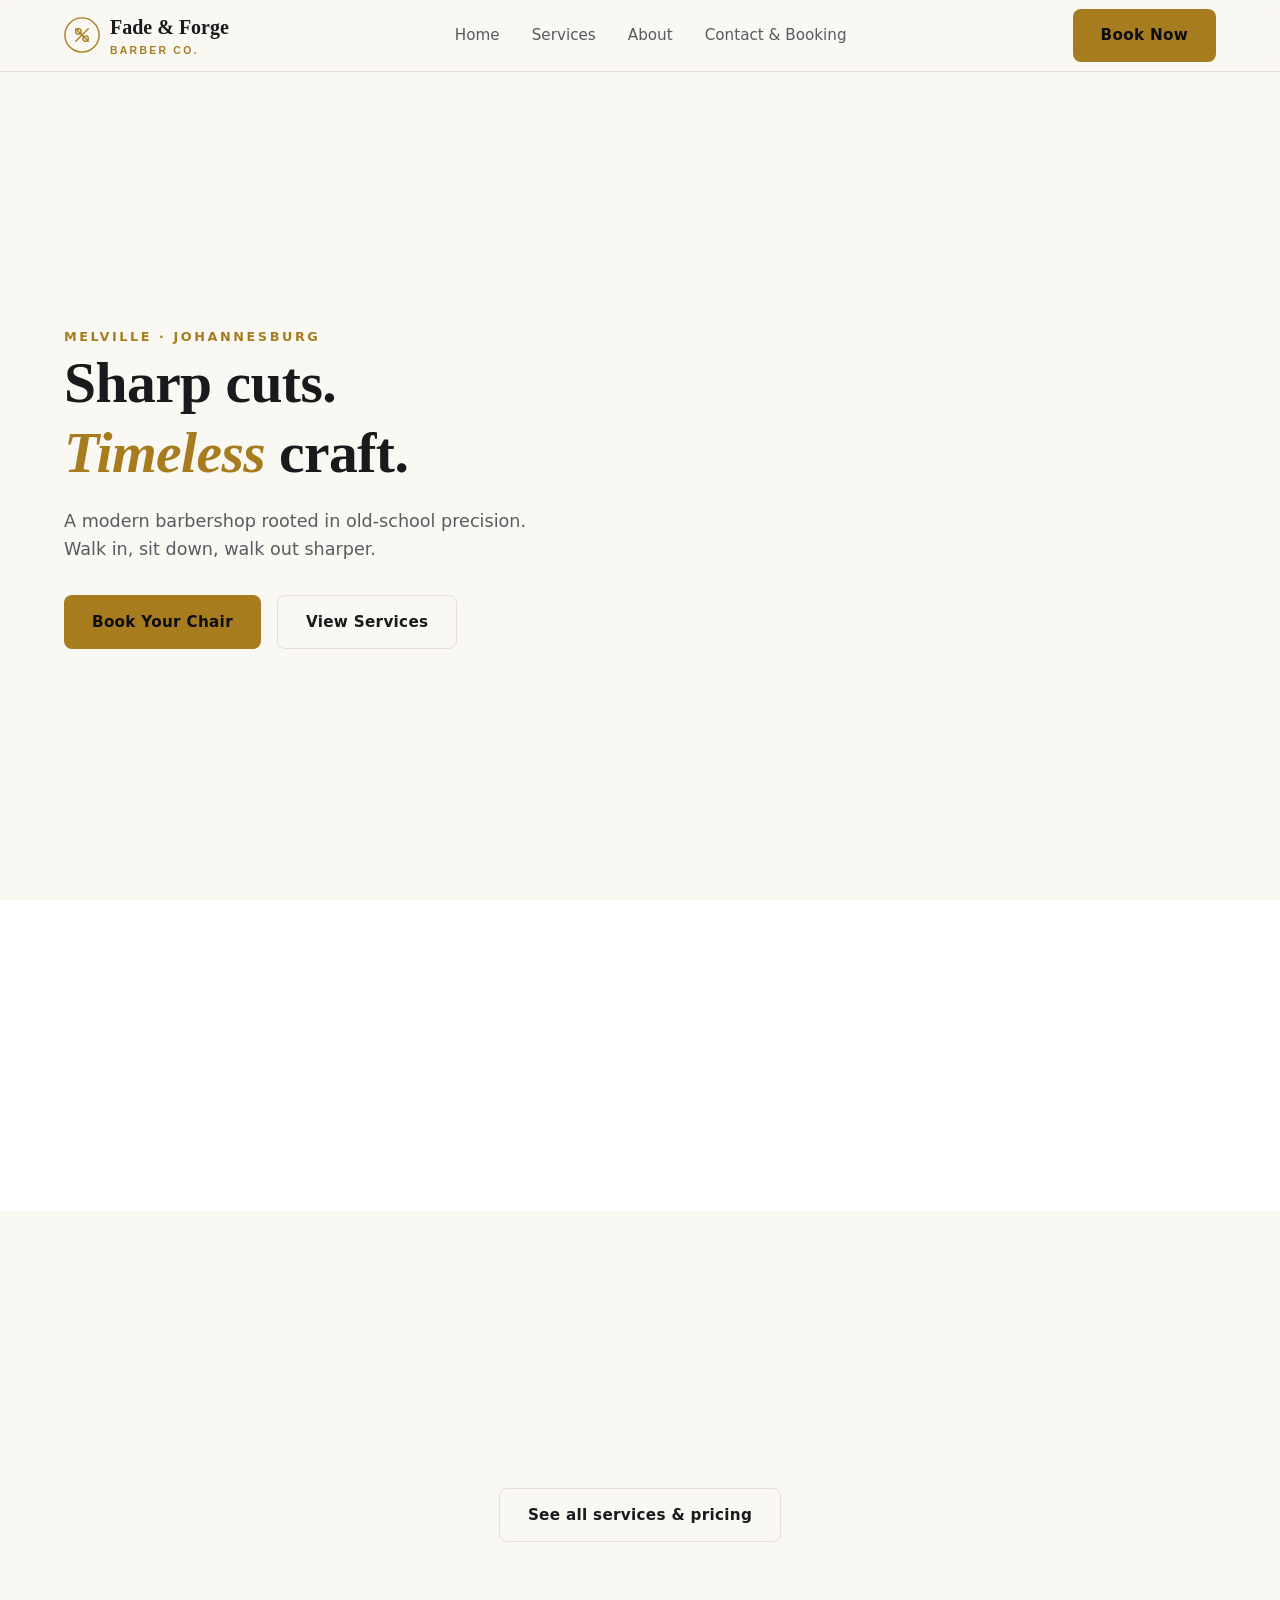
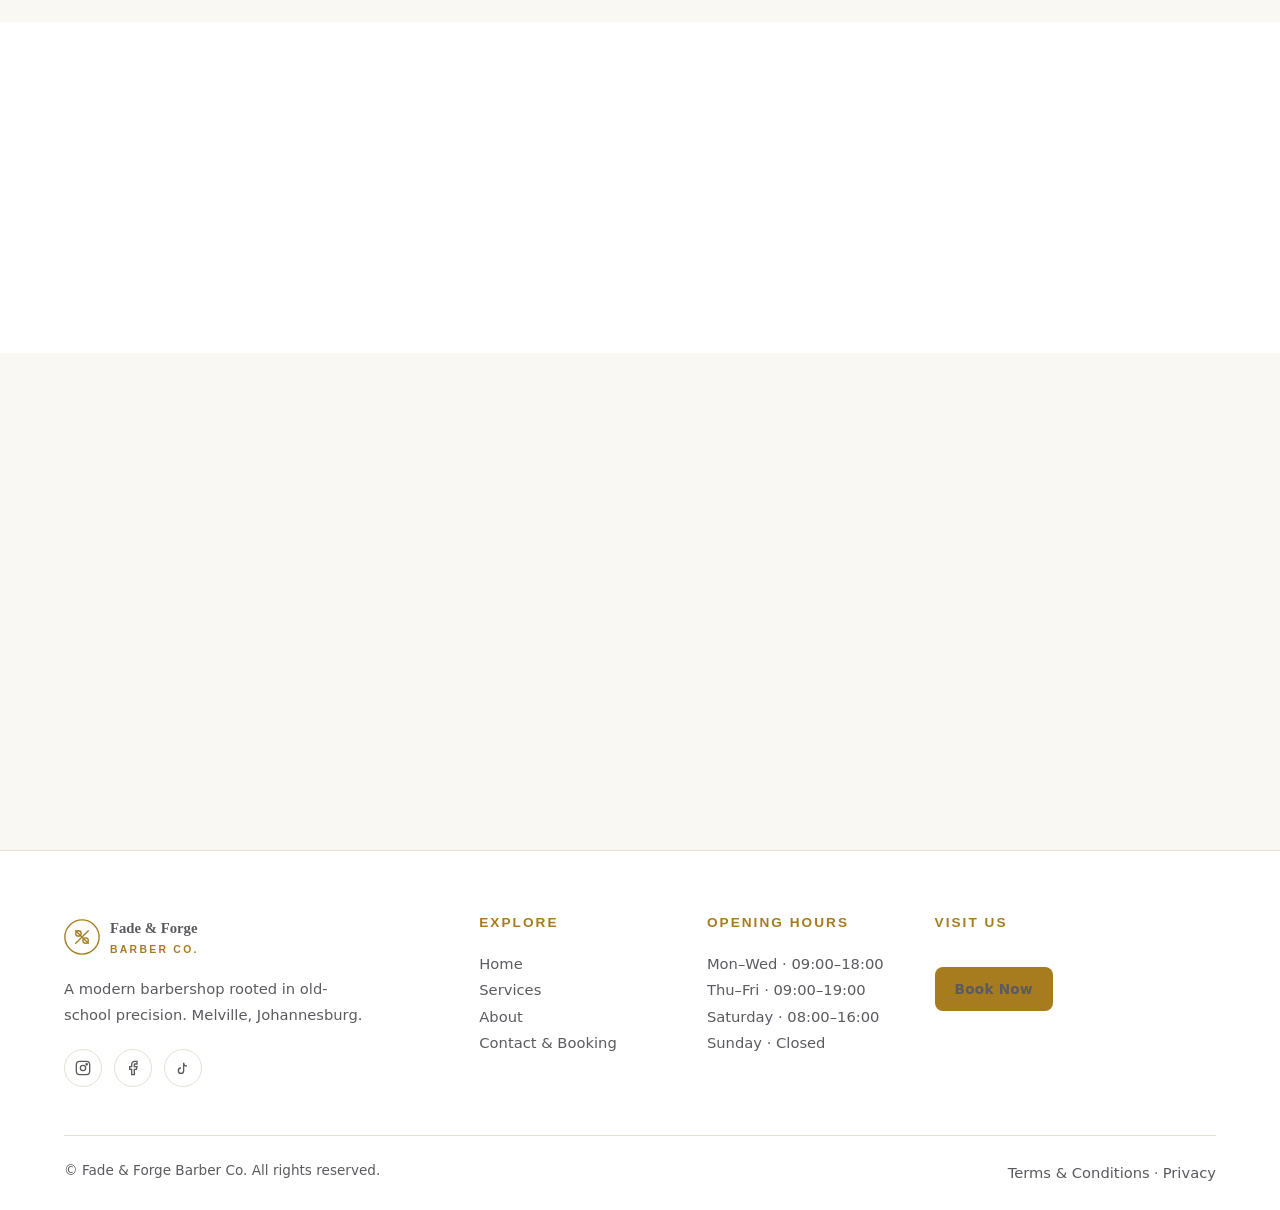
==== commit ce45f970: "Add files via upload" ====
--- a/index.html
+++ b/index.html
@@ -1,198 +1,210 @@
-<!DOCTYPE html>
-<html lang="en" data-theme="dark">
-<head>
-  <meta charset="UTF-8" />
-  <meta name="viewport" content="width=device-width, initial-scale=1.0" />
-  <title>Fade & Forge Barber Co. — Sharp cuts, timeless craft</title>
-  <meta name="description" content="Premium barber shop in Melville, Johannesburg. Classic cuts, skin fades, beard trims and hot towel shaves. Book online in seconds." />
-  <link rel="preconnect" href="https://fonts.googleapis.com" />
-  <link rel="preconnect" href="https://fonts.gstatic.com" crossorigin />
-  <link href="https://fonts.googleapis.com/css2?family=Inter:wght@400;500;600;700&family=Playfair+Display:ital,wght@0,700;1,700&display=swap" rel="stylesheet" />
-  <link rel="stylesheet" href="styles.css" />
-</head>
-<body>
-  <header class="header">
-    <div class="container header-inner">
-      <a href="index.html" class="logo" aria-label="Fade and Forge home">
-        <svg viewBox="0 0 40 40" fill="none" aria-hidden="true">
-          <circle cx="20" cy="20" r="19" stroke="var(--accent)" stroke-width="1.5"/>
-          <path d="M13 27L27 13M13 13l14 14" stroke="var(--accent)" stroke-width="1.5" stroke-linecap="round"/>
-          <circle cx="16" cy="16" r="3" stroke="var(--accent)" stroke-width="1.5"/>
-          <circle cx="24" cy="24" r="3" stroke="var(--accent)" stroke-width="1.5"/>
-        </svg>
-        <span>Fade & Forge<small>Barber Co.</small></span>
-      </a>
-      <nav class="nav" aria-label="Primary">
-        <a href="index.html">Home</a>
-        <a href="services.html">Services</a>
-        <a href="about.html">About</a>
-        <a href="booking.html">Contact & Booking</a>
-        <a href="booking.html" class="btn btn-primary">Book Now</a>
-      </nav>
-      <div class="header-actions">
-        <!-- <button class="theme-toggle" data-theme-toggle aria-label="Toggle theme">
-          <svg class="icon-sun" viewBox="0 0 24 24" fill="none" stroke="currentColor" stroke-width="2" stroke-linecap="round"><circle cx="12" cy="12" r="4"/><path d="M12 2v2M12 20v2M4.93 4.93l1.41 1.41M17.66 17.66l1.41 1.41M2 12h2M20 12h2M4.93 19.07l1.41-1.41M17.66 6.34l1.41-1.41"/></svg>
-          <svg class="icon-moon" viewBox="0 0 24 24" fill="none" stroke="currentColor" stroke-width="2" stroke-linecap="round"><path d="M21 12.79A9 9 0 1 1 11.21 3 7 7 0 0 0 21 12.79z"/></svg>
-        </button> -->
-        <a href="booking.html" class="btn btn-primary">Book Now</a>
-        <button class="hamburger" aria-label="Toggle menu"><span></span></button>
-      </div>
-    </div>
-  </header>
-
-  <section class="hero">
-    <div class="container">
-      <div class="hero-content">
-        <span class="eyebrow">Melville · Johannesburg</span>
-        <h1>Sharp cuts.<br><em>Timeless</em> craft.</h1>
-        <p>A modern barbershop rooted in old-school precision. Walk in, sit down, walk out sharper.</p>
-        <div class="hero-actions">
-          <a href="booking.html" class="btn btn-primary">Book Your Chair</a>
-          <a href="services.html" class="btn btn-outline">View Services</a>
-        </div>
-      </div>
-    </div>
-  </section>
-
-  <section class="section section-alt">
-    <div class="container">
-      <div class="features reveal">
-        <div class="feature">
-          <div class="icon"><svg width="24" height="24" viewBox="0 0 24 24" fill="none" stroke="currentColor" stroke-width="2" stroke-linecap="round"><circle cx="6" cy="6" r="3"/><circle cx="6" cy="18" r="3"/><path d="M20 4L8.12 15.88M14.47 14.48L20 20M8.12 8.12L12 12"/></svg></div>
-          <h3>Master Barbers</h3><p>Fifteen years of combined craft behind every chair.</p>
-        </div>
-        <div class="feature">
-          <div class="icon"><svg width="24" height="24" viewBox="0 0 24 24" fill="none" stroke="currentColor" stroke-width="2" stroke-linecap="round"><rect x="3" y="4" width="18" height="18" rx="2"/><path d="M16 2v4M8 2v4M3 10h18"/></svg></div>
-          <h3>Book in Seconds</h3><p>Pick your service, barber and time. Done.</p>
-        </div>
-        <div class="feature">
-          <div class="icon"><svg width="24" height="24" viewBox="0 0 24 24" fill="none" stroke="currentColor" stroke-width="2" stroke-linecap="round"><path d="M12 2l3 7h7l-5.5 4.5L18 21l-6-4-6 4 1.5-7.5L2 9h7z"/></svg></div>
-          <h3>Hot Towel Finish</h3><p>Every cut ends the traditional way — properly.</p>
-        </div>
-      </div>
-    </div>
-  </section>
-
-  <section class="section">
-    <div class="container">
-      <div class="section-head reveal">
-        <span class="eyebrow">What we do</span>
-        <h2>Cuts, fades & beard work</h2>
-        <p>From a quick clean-up to the full works — every service is finished with care.</p>
-      </div>
-      <!-- <div class="grid grid-3 reveal" id="home-services"></div> -->
-      <div class="text-center mt-4">
-        <a href="services.html" class="btn btn-outline">See all services & pricing</a>
-      </div>
-    </div>
-  </section>
-
-  <section class="section section-alt">
-    <div class="container">
-      <div class="section-head reveal">
-        <span class="eyebrow">The team</span>
-        <h2>Meet your barbers</h2>
-        <p>Three craftsmen. One standard.</p>
-      </div>
-      <div class="grid grid-3 reveal" id="home-barbers"></div>
-    </div>
-  </section>
-
-  <section class="section">
-    <div class="container">
-      <div class="cta-band reveal">
-        <span class="eyebrow">Ready when you are</span>
-        <h2>Your chair is waiting.</h2>
-        <p>Book online in under a minute. Add it straight to your calendar — Google, Apple or Outlook.</p>
-        <a href="booking.html" class="btn btn-primary">Book an appointment</a>
-      </div>
-    </div>
-  </section>
-
-  <footer class="footer">
-    <div class="container">
-      <div class="footer-grid">
-        <div>
-          <a href="index.html" class="logo">
-            <svg viewBox="0 0 40 40" fill="none" aria-hidden="true">
-              <circle cx="20" cy="20" r="19" stroke="var(--accent)" stroke-width="1.5"/>
-              <path d="M13 27L27 13M13 13l14 14" stroke="var(--accent)" stroke-width="1.5" stroke-linecap="round"/>
-              <circle cx="16" cy="16" r="3" stroke="var(--accent)" stroke-width="1.5"/>
-              <circle cx="24" cy="24" r="3" stroke="var(--accent)" stroke-width="1.5"/>
-            </svg>
-            <span>Fade & Forge<small>Barber Co.</small></span>
-          </a>
-          <p class="brand-desc">A modern barbershop rooted in old-school precision. Melville, Johannesburg.</p>
-          <div class="socials">
-            <a href="#" data-href="instagram" aria-label="Instagram"><svg viewBox="0 0 24 24" fill="none" stroke="currentColor" stroke-width="2"><rect x="2" y="2" width="20" height="20" rx="5"/><circle cx="12" cy="12" r="4"/><circle cx="17.5" cy="6.5" r="1" fill="currentColor"/></svg></a>
-            <a href="#" data-href="facebook" aria-label="Facebook"><svg viewBox="0 0 24 24" fill="none" stroke="currentColor" stroke-width="2"><path d="M18 2h-3a5 5 0 0 0-5 5v3H7v4h3v8h4v-8h3l1-4h-4V7a1 1 0 0 1 1-1h3z"/></svg></a>
-            <a href="#" data-href="tiktok" aria-label="TikTok"><svg viewBox="0 0 24 24" fill="none" stroke="currentColor" stroke-width="2"><path d="M9 12a4 4 0 1 0 4 4V4a5 5 0 0 0 5 5"/></svg></a>
-          </div>
-        </div>
-        <div>
-          <h4>Explore</h4>
-          <ul>
-            <li><a href="index.html">Home</a></li>
-            <li><a href="services.html">Services</a></li>
-            <li><a href="about.html">About</a></li>
-            <li><a href="booking.html">Contact & Booking</a></li>
-          </ul>
-        </div>
-        <div>
-          <h4>Opening Hours</h4>
-          <ul>
-            <li>Mon–Wed · 09:00–18:00</li>
-            <li>Thu–Fri · 09:00–19:00</li>
-            <li>Saturday · 08:00–16:00</li>
-            <li>Sunday · Closed</li>
-          </ul>
-        </div>
-        <div>
-          <h4>Visit Us</h4>
-          <ul>
-            <li><a href="#" data-href="maps"><span data-shop="address"></span></a></li>
-            <li><a href="#" data-href="phone"><span data-shop="phone"></span></a></li>
-            <li><a href="#" data-href="email"><span data-shop="email"></span></a></li>
-          </ul>
-          <a href="booking.html" class="btn btn-primary mt-2" style="padding:10px 20px;font-size:0.85rem;">Book Now</a>
-        </div>
-      </div>
-      <div class="footer-bottom">
-        <span>© <span data-year></span> Fade & Forge Barber Co. All rights reserved.</span>
-        <span><a href="terms.html">Terms & Conditions</a> · <a href="terms.html#privacy">Privacy</a></span>
-      </div>
-    </div>
-  </footer>
-
-  <div class="modal-overlay" id="promo-modal" role="dialog" aria-modal="true" aria-labelledby="promo-title">
-    <div class="modal">
-      <button class="modal-close" data-close-modal aria-label="Close">✕</button>
-      <span class="badge">First visit</span>
-      <h2 id="promo-title">15% off your first cut</h2>
-      <p>New to Fade & Forge? Mention <strong>FORGE15</strong> when you book and take 15% off your first service.</p>
-      <a href="booking.html" class="btn btn-primary btn-block" data-close-modal>Claim offer & book</a>
-    </div>
-  </div>
-
-  <script src="data.js"></script>
-  <script src="main.js"></script>
-  <script>
-    (function () {
-      const s = document.getElementById("home-services");
-      SERVICES.slice(0, 3).forEach(sv => {
-        const div = document.createElement("div");
-        div.className = "card service-card";
-        div.innerHTML = `<h3>${sv.name}</h3><p>${sv.desc}</p><span class="price">R${sv.price}</span><div class="meta">${sv.duration} min</div>`;
-        s.appendChild(div);
-      });
-      const b = document.getElementById("home-barbers");
-      BARBERS.forEach(bb => {
-        const div = document.createElement("div");
-        div.className = "card barber-card";
-        div.innerHTML = `<img src="${bb.img}" alt="${bb.name}" loading="lazy"><div class="barber-body"><h3>${bb.name}</h3><div class="role">${bb.role}</div><p>${bb.bio}</p></div>`;
-        b.appendChild(div);
-      });
-    })();
-  </script>
-</body>
+<!DOCTYPE html>
+<html lang="en" data-theme="dark">
+<head>
+  <meta charset="UTF-8" />
+  <meta name="viewport" content="width=device-width, initial-scale=1.0" />
+  <title>Fade & Forge Barber Co. — Sharp cuts, timeless craft</title>
+  <meta name="description" content="Premium barber shop in Melville, Johannesburg. Classic cuts, skin fades, beard trims and hot towel shaves. Book online in seconds." />
+  <link rel="preconnect" href="https://fonts.googleapis.com" />
+  <link rel="preconnect" href="https://fonts.gstatic.com" crossorigin />
+  <link href="https://fonts.googleapis.com/css2?family=Inter:wght@400;500;600;700&family=Playfair+Display:ital,wght@0,700;1,700&display=swap" rel="stylesheet" />
+  <link rel="stylesheet" href="styles.css" />
+</head>
+<body>
+  <header class="header">
+    <div class="container header-inner">
+      <a href="index.html" class="logo" aria-label="Fade and Forge home">
+        <svg viewBox="0 0 40 40" fill="none" aria-hidden="true">
+          <circle cx="20" cy="20" r="19" stroke="var(--accent)" stroke-width="1.5"/>
+          <path d="M13 27L27 13M13 13l14 14" stroke="var(--accent)" stroke-width="1.5" stroke-linecap="round"/>
+          <circle cx="16" cy="16" r="3" stroke="var(--accent)" stroke-width="1.5"/>
+          <circle cx="24" cy="24" r="3" stroke="var(--accent)" stroke-width="1.5"/>
+        </svg>
+        <span>Fade & Forge<small>Barber Co.</small></span>
+      </a>
+      <nav class="nav" aria-label="Primary">
+        <a href="index.html">Home</a>
+        <a href="services.html">Services</a>
+        <a href="about.html">About</a>
+        <a href="booking.html">Contact & Booking</a>
+        <a href="booking.html" class="btn btn-primary">Book Now</a>
+      </nav>
+      <div class="header-actions">
+        
+        <a href="booking.html" class="btn btn-primary">Book Now</a>
+        <button class="hamburger" aria-label="Toggle menu"><span></span></button>
+      </div>
+    </div>
+  </header>
+
+  <section class="hero">
+    <div class="container">
+      <div class="hero-content">
+        <span class="eyebrow">Melville · Johannesburg</span>
+        <h1>Sharp cuts.<br><em>Timeless</em> craft.</h1>
+        <p>A modern barbershop rooted in old-school precision. Walk in, sit down, walk out sharper.</p>
+        <div class="hero-actions">
+          <a href="booking.html" class="btn btn-primary">Book Your Chair</a>
+          <a href="services.html" class="btn btn-outline">View Services</a>
+        </div>
+      </div>
+    </div>
+  </section>
+
+  <section class="section section-alt">
+    <div class="container">
+      <div class="features reveal">
+        <div class="feature">
+          <div class="icon"><svg width="24" height="24" viewBox="0 0 24 24" fill="none" stroke="currentColor" stroke-width="2" stroke-linecap="round"><circle cx="6" cy="6" r="3"/><circle cx="6" cy="18" r="3"/><path d="M20 4L8.12 15.88M14.47 14.48L20 20M8.12 8.12L12 12"/></svg></div>
+          <h3>Master Barbers</h3><p>Fifteen years of combined craft behind every chair.</p>
+        </div>
+        <div class="feature">
+          <div class="icon"><svg width="24" height="24" viewBox="0 0 24 24" fill="none" stroke="currentColor" stroke-width="2" stroke-linecap="round"><rect x="3" y="4" width="18" height="18" rx="2"/><path d="M16 2v4M8 2v4M3 10h18"/></svg></div>
+          <h3>Book in Seconds</h3><p>Pick your service, barber and time. Done.</p>
+        </div>
+        <div class="feature">
+          <div class="icon"><svg width="24" height="24" viewBox="0 0 24 24" fill="none" stroke="currentColor" stroke-width="2" stroke-linecap="round"><path d="M12 2l3 7h7l-5.5 4.5L18 21l-6-4-6 4 1.5-7.5L2 9h7z"/></svg></div>
+          <h3>Hot Towel Finish</h3><p>Every cut ends the traditional way — properly.</p>
+        </div>
+      </div>
+    </div>
+  </section>
+
+  <section class="section">
+    <div class="container">
+      <div class="section-head reveal">
+        <span class="eyebrow">What we do</span>
+        <h2>Cuts, fades & beard work</h2>
+        <p>From a quick clean-up to the full works — every service is finished with care.</p>
+      </div>
+      <!-- <div class="grid grid-3 reveal" id="home-services"></div> -->
+      <div class="text-center mt-4">
+        <a href="services.html" class="btn btn-outline">See all services & pricing</a>
+      </div>
+    </div>
+  </section>
+
+  <section class="section section-alt">
+    <div class="container">
+      <div class="section-head reveal">
+        <span class="eyebrow">The team</span>
+        <h2>Meet your barbers</h2>
+        <p>Three craftsmen. One standard.</p>
+      </div>
+      <div class="grid grid-3 reveal" id="home-barbers"></div>
+    </div>
+  </section>
+
+  <section class="section">
+    <div class="container">
+      <div class="cta-band reveal">
+        <span class="eyebrow">Ready when you are</span>
+        <h2>Your chair is waiting.</h2>
+        <p>Book online in under a minute. Add it straight to your calendar — Google, Apple or Outlook.</p>
+        <a href="booking.html" class="btn btn-primary">Book an appointment</a>
+      </div>
+    </div>
+  </section>
+
+  <footer class="footer">
+    <div class="container">
+      <div class="footer-grid">
+        <div>
+          <a href="index.html" class="logo">
+            <svg viewBox="0 0 40 40" fill="none" aria-hidden="true">
+              <circle cx="20" cy="20" r="19" stroke="var(--accent)" stroke-width="1.5"/>
+              <path d="M13 27L27 13M13 13l14 14" stroke="var(--accent)" stroke-width="1.5" stroke-linecap="round"/>
+              <circle cx="16" cy="16" r="3" stroke="var(--accent)" stroke-width="1.5"/>
+              <circle cx="24" cy="24" r="3" stroke="var(--accent)" stroke-width="1.5"/>
+            </svg>
+            <span>Fade & Forge<small>Barber Co.</small></span>
+          </a>
+          <p class="brand-desc">A modern barbershop rooted in old-school precision. Melville, Johannesburg.</p>
+          <div class="socials">
+            <a href="#" data-href="instagram" aria-label="Instagram"><svg viewBox="0 0 24 24" fill="none" stroke="currentColor" stroke-width="2"><rect x="2" y="2" width="20" height="20" rx="5"/><circle cx="12" cy="12" r="4"/><circle cx="17.5" cy="6.5" r="1" fill="currentColor"/></svg></a>
+            <a href="#" data-href="facebook" aria-label="Facebook"><svg viewBox="0 0 24 24" fill="none" stroke="currentColor" stroke-width="2"><path d="M18 2h-3a5 5 0 0 0-5 5v3H7v4h3v8h4v-8h3l1-4h-4V7a1 1 0 0 1 1-1h3z"/></svg></a>
+            <a href="#" data-href="tiktok" aria-label="TikTok"><svg viewBox="0 0 24 24" fill="none" stroke="currentColor" stroke-width="2"><path d="M9 12a4 4 0 1 0 4 4V4a5 5 0 0 0 5 5"/></svg></a>
+          </div>
+        </div>
+        <div>
+          <h4>Explore</h4>
+          <ul>
+            <li><a href="index.html">Home</a></li>
+            <li><a href="services.html">Services</a></li>
+            <li><a href="about.html">About</a></li>
+            <li><a href="booking.html">Contact & Booking</a></li>
+          </ul>
+        </div>
+        <div>
+          <h4>Opening Hours</h4>
+          <ul>
+            <li>Mon–Wed · 09:00–18:00</li>
+            <li>Thu–Fri · 09:00–19:00</li>
+            <li>Saturday · 08:00–16:00</li>
+            <li>Sunday · Closed</li>
+          </ul>
+        </div>
+        <div>
+          <h4>Visit Us</h4>
+          <ul>
+            <li><a href="#" data-href="maps"><span data-shop="address"></span></a></li>
+            <li><a href="#" data-href="phone"><span data-shop="phone"></span></a></li>
+            <li><a href="#" data-href="email"><span data-shop="email"></span></a></li>
+          </ul>
+          <a href="booking.html" class="btn btn-primary mt-2" style="padding:10px 20px;font-size:0.85rem;">Book Now</a>
+        </div>
+      </div>
+      <div class="footer-bottom">
+        <span>© <span data-year></span> Fade & Forge Barber Co. All rights reserved.</span>
+        <span><a href="terms.html">Terms & Conditions</a> · <a href="terms.html#privacy">Privacy</a></span>
+      </div>
+    </div>
+  </footer>
+
+  <div class="modal-overlay" id="promo-modal" role="dialog" aria-modal="true" aria-labelledby="promo-title">
+    <div class="modal">
+      <button class="modal-close" data-close-modal aria-label="Close">✕</button>
+      <span class="badge">First visit</span>
+      <h2 id="promo-title">15% off your first cut</h2>
+      <p>New to Fade & Forge? Mention <strong>FORGE15</strong> when you book and take 15% off your first service.</p>
+      <a href="booking.html" class="btn btn-primary btn-block" data-close-modal>Claim offer & book</a>
+    </div>
+  </div>
+
+  <script src="data.js"></script>
+  <script src="main.js"></script>
+  <script>
+    (function () {
+      const s = document.getElementById("home-services");
+      SERVICES.slice(0, 3).forEach(sv => {
+        const div = document.createElement("div");
+        div.className = "card service-card";
+        div.innerHTML = `<h3>${sv.name}</h3><p>${sv.desc}</p><span class="price">R${sv.price}</span><div class="meta">${sv.duration} min</div>`;
+        s.appendChild(div);
+      });
+      const b = document.getElementById("home-barbers");
+      BARBERS.forEach(bb => {
+        const div = document.createElement("div");
+        div.className = "card barber-card";
+        div.innerHTML = `<img src="${bb.img}" alt="${bb.name}" loading="lazy"><div class="barber-body"><h3>${bb.name}</h3><div class="role">${bb.role}</div><p>${bb.bio}</p></div>`;
+        b.appendChild(div);
+      });
+    })();
+  </script>
+  <script>
+  document.addEventListener('DOMContentLoaded', () => {
+    const hamburger = document.querySelector('.hamburger');
+    const nav = document.querySelector('.nav');
+
+    if (hamburger && nav) {
+      hamburger.addEventListener('click', () => {
+        // Toggle the animated 'X' on the hamburger
+        hamburger.classList.toggle('active');
+        // Slide the vertical nav down
+        nav.classList.toggle('open');
+      });
+    }
+  });
+</script>
+</body>
 </html>
--- a/styles.css
+++ b/styles.css
@@ -1,659 +1,702 @@
-/* ============================================
-   FADE & FORGE BARBER CO. — Global Styles
-   ============================================ */
-
-:root {
-  --bg:          #0E0E10;
-  --bg-alt:      #1A1A1D;
-  --bg-elevated: #232327;
-  --text:        #F5F1E8;
-  --text-muted:  #9A9AA0;
-  --accent:      #C8A24A;
-  --accent-hover:#DDB65C;
-  --border:      #2A2A2F;
-  --shadow:      0 10px 30px rgba(0,0,0,0.4);
-  --radius:      12px;
-  --max-width:   1200px;
-  --header-h:    72px;
-  --transition:  0.25s ease;
-}
-
-[data-theme="light"] {
-  --bg:          #FAF8F3;
-  --bg-alt:      #FFFFFF;
-  --bg-elevated: #FFFFFF;
-  --text:        #1A1A1D;
-  --text-muted:  #5A5A60;
-  --accent:      #A67C1F;
-  --accent-hover:#8C6815;
-  --border:      #E5E0D5;
-  --shadow:      0 10px 30px rgba(0,0,0,0.08);
-}
-
-*, *::before, *::after { box-sizing: border-box; margin: 0; padding: 0; }
-html { scroll-behavior: smooth; }
-
-body {
-  font-family: 'Inter', system-ui, -apple-system, sans-serif;
-  background: var(--bg);
-  color: var(--text);
-  line-height: 1.6;
-  font-size: 16px;
-  transition: background var(--transition), color var(--transition);
-  -webkit-font-smoothing: antialiased;
-}
-
-h1, h2, h3, h4 {
-  font-family: 'Playfair Display', Georgia, serif;
-  font-weight: 700;
-  line-height: 1.2;
-  letter-spacing: -0.01em;
-}
-h1 { font-size: clamp(2.2rem, 5vw, 3.6rem); }
-h2 { font-size: clamp(1.8rem, 3.5vw, 2.6rem); }
-h3 { font-size: clamp(1.2rem, 2vw, 1.5rem); }
-
-a { color: inherit; text-decoration: none; }
-img { max-width: 100%; display: block; }
-button { font-family: inherit; cursor: pointer; border: none; background: none; color: inherit; }
-
-.container {
-  width: 100%;
-  max-width: var(--max-width);
-  margin: 0 auto;
-  padding: 0 24px;
-}
-.section { padding: 80px 0; }
-.section-alt { background: var(--bg-alt); }
-
-.section-head { text-align: center; max-width: 640px; margin: 0 auto 56px; }
-.section-head p { color: var(--text-muted); margin-top: 12px; font-size: 1.05rem; }
-
-.eyebrow {
-  display: inline-block;
-  font-size: 0.8rem;
-  letter-spacing: 0.2em;
-  text-transform: uppercase;
-  color: var(--accent);
-  font-weight: 600;
-  /* margin-bottom: 12px; */
-}
-
-/* ---------- Buttons ---------- */
-.btn {
-  display: inline-flex;
-  align-items: center;
-  justify-content: center;
-  gap: 8px;
-  padding: 14px 28px;
-  border-radius: 8px;
-  font-weight: 600;
-  font-size: 0.95rem;
-  letter-spacing: 0.02em;
-  transition: all var(--transition);
-  white-space: nowrap;
-}
-.btn-primary { background: var(--accent); color: #0E0E10; }
-.btn-primary:hover { background: var(--accent-hover); transform: translateY(-2px); }
-.btn-outline { border: 1.5px solid var(--border); color: var(--text); }
-.btn-outline:hover { border-color: var(--accent); color: var(--accent); }
-.btn-block { width: 100%; }
-.btn:disabled { opacity: 0.4; cursor: not-allowed; transform: none; }
-
-/* ---------- Header ---------- */
-.header {
-  position: sticky;
-  top: 0;
-  z-index: 100;
-  height: var(--header-h);
-  background: color-mix(in srgb, var(--bg) 88%, transparent);
-  backdrop-filter: blur(12px);
-  border-bottom: 1px solid var(--border);
-  transition: background var(--transition);
-}
-.header-inner { height: 100%; display: flex; align-items: center; justify-content: space-between; }
-
-.logo {
-  display: flex;
-  align-items: center;
-  gap: 10px;
-  font-family: 'Playfair Display', serif;
-  font-weight: 700;
-  font-size: 1.25rem;
-}
-.logo svg { width: 36px; height: 36px; flex-shrink: 0; }
-.logo span small {
-  display: block;
-  font-family: 'Inter', sans-serif;
-  font-size: 0.65rem;
-  letter-spacing: 0.22em;
-  color: var(--accent);
-  text-transform: uppercase;
-  font-weight: 600;
-}
-
-.nav { display: flex; align-items: center; gap: 32px; }
-.nav a {
-  font-size: 0.95rem;
-  font-weight: 500;
-  color: var(--text-muted);
-  transition: color var(--transition);
-  position: relative;
-}
-.nav a:hover, .nav a.active { color: var(--text); }
-.nav a.active::after {
-  content: '';
-  position: absolute;
-  bottom: -6px; left: 0; right: 0;
-  height: 2px;
-  background: var(--accent);
-  border-radius: 2px;
-}
-.header-actions { display: flex; align-items: center; gap: 16px; }
-
-.theme-toggle {
-  width: 40px; height: 40px;
-  border-radius: 50%;
-  display: grid;
-  place-items: center;
-  border: 1px solid var(--border);
-  transition: all var(--transition);
-}
-.theme-toggle:hover { border-color: var(--accent); color: var(--accent); }
-.theme-toggle svg { width: 18px; height: 18px; }
-[data-theme="dark"] .icon-sun { display: block; }
-[data-theme="dark"] .icon-moon { display: none; }
-[data-theme="light"] .icon-sun { display: none; }
-[data-theme="light"] .icon-moon { display: block; }
-
-.hamburger {
-  display: none;
-  width: 40px; height: 40px;
-  place-items: center;
-  border-radius: 8px;
-}
-.hamburger span {
-  display: block;
-  width: 22px; height: 2px;
-  background: var(--text);
-  position: relative;
-  transition: var(--transition);
-}
-.hamburger span::before,
-.hamburger span::after {
-  content: '';
-  position: absolute;
-  left: 0;
-  width: 22px; height: 2px;
-  background: var(--text);
-  transition: var(--transition);
-}
-.hamburger span::before { top: -7px; }
-.hamburger span::after  { top: 7px; }
-.hamburger.active span { background: transparent; }
-.hamburger.active span::before { top: 0; transform: rotate(45deg); }
-.hamburger.active span::after  { top: 0; transform: rotate(-45deg); }
-
-@media (max-width: 900px) {
-  .nav {
-    position: fixed;
-    top: var(--header-h);
-    left: 0; right: 0;
-    flex-direction: column;
-    align-items: stretch;
-    gap: 0;
-    background: var(--bg-alt);
-    border-bottom: 1px solid var(--border);
-    padding: 8px 24px 24px;
-    transform: translateY(-120%);
-    transition: transform 0.35s ease;
-    box-shadow: var(--shadow);
-    max-height: calc(100vh - var(--header-h));
-    overflow-y: auto;
-  }
-  .nav.open { transform: translateY(0); }
-  .nav a {
-    padding: 16px 0;
-    border-bottom: 1px solid var(--border);
-    font-size: 1.05rem;
-  }
-  .nav a:last-child { border-bottom: none; }
-  .nav a.active::after { display: none; }
-  .hamburger { display: grid; }
-  .header-actions .btn-primary { display: none; }
-  .nav .btn-primary { display: inline-flex; margin-top: 16px; justify-content: center; }
-}
-@media (min-width: 901px) {
-  .nav .btn-primary { display: none; }
-}
-
-/* ---------- Hero ---------- */
-.hero {
-  position: relative;
-  min-height: calc(100vh - var(--header-h));
-  display: flex;
-  align-items: center;
-  overflow: hidden;
-  background: var(--bg);
-}
-.hero::before {
-  content: '';
-  position: absolute;
-  inset: 0;
-  background:
-    linear-gradient(90deg, var(--bg) 0%, color-mix(in srgb, var(--bg) 70%, transparent) 50%, transparent 100%),
-    url('https://images.unsplash.com/photo-1503951914875-452162b0f3f1?w=1600&q=80') center/cover no-repeat;
-}
-[data-theme="light"] .hero::before {
-  background:
-    linear-gradient(90deg, var(--bg) 0%, color-mix(in srgb, var(--bg) 75%, transparent) 55%, transparent 100%),
-    url('https://images.unsplash.com/photo-1503951914875-452162b0f3f1?w=1600&q=80') center/cover no-repeat;
-}
-.hero-content { position: relative; z-index: 2; max-width: 620px; }
-.hero h1 { margin-bottom: 20px; }
-.hero h1 em { color: var(--accent); font-style: italic; }
-.hero p { font-size: 1.1rem; color: var(--text-muted); margin-bottom: 32px; max-width: 500px; }
-.hero-actions { display: flex; gap: 16px; flex-wrap: wrap; }
-
-/* ---------- Grids & Cards ---------- */
-.grid { display: grid; gap: 28px; }
-.grid-3 { grid-template-columns: repeat(auto-fit, minmax(280px, 1fr)); }
-.grid-2 { grid-template-columns: repeat(auto-fit, minmax(340px, 1fr)); }
-
-.card {
-  background: var(--bg-elevated);
-  border: 1px solid var(--border);
-  border-radius: var(--radius);
-  padding: 32px;
-  transition: transform var(--transition), border-color var(--transition), box-shadow var(--transition);
-}
-.card:hover {
-  transform: translateY(-4px);
-  border-color: color-mix(in srgb, var(--accent) 40%, var(--border));
-  box-shadow: var(--shadow);
-}
-
-.service-card .price {
-  font-family: 'Playfair Display', serif;
-  font-size: 1.8rem;
-  color: var(--accent);
-  margin-top: 16px;
-  display: block;
-}
-.service-card p { color: var(--text-muted); margin-top: 8px; font-size: 0.95rem; }
-.service-card .meta {
-  margin-top: 16px;
-  font-size: 0.8rem;
-  letter-spacing: 0.1em;
-  text-transform: uppercase;
-  color: var(--text-muted);
-}
-
-.barber-card { text-align: center; padding: 0; overflow: hidden; }
-.barber-card img {
-  width: 100%;
-  aspect-ratio: 1/1;
-  object-fit: cover;
-  filter: grayscale(20%);
-  transition: filter var(--transition), transform 0.5s ease;
-}
-.barber-card:hover img { filter: grayscale(0%); transform: scale(1.03); }
-.barber-card .barber-body { padding: 24px; }
-.barber-card h3 { margin-bottom: 4px; }
-.barber-card .role { color: var(--accent); font-size: 0.85rem; letter-spacing: 0.1em; text-transform: uppercase; font-weight: 600; }
-.barber-card p { color: var(--text-muted); margin-top: 12px; font-size: 0.95rem; }
-
-/* ---------- Feature strip ---------- */
-.features { display: grid; grid-template-columns: repeat(auto-fit, minmax(220px, 1fr)); gap: 32px; }
-.feature { text-align: center; }
-.feature .icon {
-  width: 56px; height: 56px;
-  margin: 0 auto 16px;
-  display: grid; place-items: center;
-  border-radius: 50%;
-  background: color-mix(in srgb, var(--accent) 15%, transparent);
-  color: var(--accent);
-}
-.feature h3 { font-size: 1.15rem; margin-bottom: 8px; }
-.feature p { color: var(--text-muted); font-size: 0.95rem; }
-
-/* ---------- CTA band ---------- */
-.cta-band {
-  background: linear-gradient(135deg, var(--bg-alt), var(--bg-elevated));
-  border: 1px solid var(--border);
-  border-radius: var(--radius);
-  padding: 56px 40px;
-  text-align: center;
-}
-.cta-band h2 { margin-bottom: 16px; }
-.cta-band p { color: var(--text-muted); max-width: 520px; margin: 0 auto 28px; }
-
-/* ---------- Footer ---------- */
-.footer {
-  background: var(--bg-alt);
-  border-top: 1px solid var(--border);
-  padding: 64px 0 24px;
-}
-.footer-grid {
-  display: grid;
-  grid-template-columns: 2fr 1fr 1fr 1.5fr;
-  gap: 40px;
-  margin-bottom: 48px;
-}
-.footer h4 {
-  font-family: 'Inter', sans-serif;
-  font-size: 0.85rem;
-  letter-spacing: 0.15em;
-  text-transform: uppercase;
-  color: var(--accent);
-  margin-bottom: 20px;
-  font-weight: 700;
-}
-.footer p, .footer li, .footer a {
-  color: var(--text-muted);
-  font-size: 0.92rem;
-  line-height: 1.8;
-}
-.footer a:hover { color: var(--accent); }
-.footer ul { list-style: none; }
-.footer .brand-desc { margin-top: 16px; max-width: 300px; }
-.socials { display: flex; gap: 12px; margin-top: 20px; }
-.socials a {
-  width: 38px; height: 38px;
-  display: grid; place-items: center;
-  border-radius: 50%;
-  border: 1px solid var(--border);
-  transition: all var(--transition);
-}
-.socials a:hover { border-color: var(--accent); color: var(--accent); transform: translateY(-2px); }
-.socials svg { width: 16px; height: 16px; }
-
-.footer-bottom {
-  border-top: 1px solid var(--border);
-  padding-top: 24px;
-  display: flex;
-  justify-content: space-between;
-  flex-wrap: wrap;
-  gap: 12px;
-  font-size: 0.85rem;
-  color: var(--text-muted);
-}
-.footer-bottom a:hover { color: var(--accent); }
-
-@media (max-width: 860px) {
-  .footer-grid { grid-template-columns: 1fr 1fr; }
-  .footer-grid > div:first-child { grid-column: 1 / -1; }
-}
-@media (max-width: 520px) {
-  .footer-grid { grid-template-columns: 1fr; }
-}
-
-/* ---------- Modal ---------- */
-.modal-overlay {
-  position: fixed;
-  inset: 0;
-  background: rgba(0,0,0,0.7);
-  backdrop-filter: blur(4px);
-  z-index: 200;
-  display: grid;
-  place-items: center;
-  padding: 24px;
-  opacity: 0;
-  visibility: hidden;
-  transition: opacity var(--transition), visibility var(--transition);
-}
-.modal-overlay.open { opacity: 1; visibility: visible; }
-.modal {
-  background: var(--bg-elevated);
-  border: 1px solid var(--border);
-  border-radius: var(--radius);
-  max-width: 460px;
-  width: 100%;
-  padding: 40px;
-  text-align: center;
-  position: relative;
-  transform: scale(0.92);
-  transition: transform var(--transition);
-  box-shadow: var(--shadow);
-}
-.modal-overlay.open .modal { transform: scale(1); }
-.modal-close {
-  position: absolute;
-  top: 16px; right: 16px;
-  width: 32px; height: 32px;
-  border-radius: 50%;
-  display: grid; place-items: center;
-  color: var(--text-muted);
-  transition: all var(--transition);
-  font-size: 1rem;
-}
-.modal-close:hover { background: var(--bg-alt); color: var(--text); }
-.modal .badge {
-  display: inline-block;
-  background: var(--accent);
-  color: #0E0E10;
-  font-weight: 700;
-  font-size: 0.8rem;
-  letter-spacing: 0.1em;
-  text-transform: uppercase;
-  padding: 6px 14px;
-  border-radius: 100px;
-  margin-bottom: 20px;
-}
-.modal h2 { margin-bottom: 12px; }
-.modal p { color: var(--text-muted); margin-bottom: 28px; }
-
-/* ---------- Booking wizard ---------- */
-.booking-wrap { max-width: 900px; margin: 0 auto; }
-.steps {
-  display: flex;
-  justify-content: space-between;
-  margin-bottom: 48px;
-  position: relative;
-}
-.steps::before {
-  content: '';
-  position: absolute;
-  top: 18px; left: 5%; right: 5%;
-  height: 2px;
-  background: var(--border);
-  z-index: 0;
-}
-.step {
-  position: relative;
-  z-index: 1;
-  display: flex;
-  flex-direction: column;
-  align-items: center;
-  gap: 8px;
-  flex: 1;
-}
-.step .num {
-  width: 36px; height: 36px;
-  border-radius: 50%;
-  background: var(--bg-alt);
-  border: 2px solid var(--border);
-  display: grid; place-items: center;
-  font-weight: 700;
-  font-size: 0.9rem;
-  transition: all var(--transition);
-}
-.step .label {
-  font-size: 0.75rem;
-  letter-spacing: 0.08em;
-  text-transform: uppercase;
-  color: var(--text-muted);
-  font-weight: 600;
-  text-align: center;
-}
-.step.active .num { background: var(--accent); border-color: var(--accent); color: #0E0E10; }
-.step.active .label { color: var(--text); }
-.step.done .num { background: color-mix(in srgb, var(--accent) 25%, transparent); border-color: var(--accent); color: var(--accent); }
-.step.done .label { color: var(--accent); }
-
-@media (max-width: 600px) {
-  .step .label { display: none; }
-  .step .num { width: 30px; height: 30px; font-size: 0.8rem; }
-  .steps::before { top: 15px; }
-}
-
-.booking-panel { display: none; animation: fadeUp 0.4s ease; }
-.booking-panel.active { display: block; }
-
-@keyframes fadeUp {
-  from { opacity: 0; transform: translateY(12px); }
-  to   { opacity: 1; transform: translateY(0); }
-}
-
-.option-grid {
-  display: grid;
-  grid-template-columns: repeat(auto-fit, minmax(220px, 1fr));
-  gap: 16px;
-  margin-bottom: 32px;
-}
-.option {
-  background: var(--bg-elevated);
-  border: 2px solid var(--border);
-  border-radius: var(--radius);
-  padding: 20px;
-  cursor: pointer;
-  transition: all var(--transition);
-  text-align: left;
-}
-.option:hover { border-color: color-mix(in srgb, var(--accent) 50%, var(--border)); }
-.option.selected { border-color: var(--accent); background: color-mix(in srgb, var(--accent) 8%, var(--bg-elevated)); }
-.option h4 { font-family: 'Inter', sans-serif; font-size: 1rem; font-weight: 600; margin-bottom: 4px; }
-.option .opt-price { color: var(--accent); font-weight: 700; font-family: 'Playfair Display', serif; font-size: 1.2rem; }
-.option .opt-meta { color: var(--text-muted); font-size: 0.85rem; margin-top: 4px; }
-
-.booking-actions {
-  display: flex;
-  justify-content: space-between;
-  gap: 16px;
-  margin-top: 32px;
-  flex-wrap: wrap;
-}
-
-.field { margin-bottom: 20px; }
-.field label {
-  display: block;
-  font-size: 0.85rem;
-  font-weight: 600;
-  letter-spacing: 0.05em;
-  text-transform: uppercase;
-  color: var(--text-muted);
-  margin-bottom: 8px;
-}
-.field input, .field select, .field textarea {
-  width: 100%;
-  padding: 14px 16px;
-  background: var(--bg-elevated);
-  border: 1.5px solid var(--border);
-  border-radius: 8px;
-  color: var(--text);
-  font-family: inherit;
-  font-size: 1rem;
-  transition: border-color var(--transition);
-}
-.field input:focus, .field select:focus, .field textarea:focus {
-  outline: none;
-  border-color: var(--accent);
-}
-.field input::placeholder, .field textarea::placeholder { color: var(--text-muted); opacity: 0.6; }
-
-.field-row { display: grid; grid-template-columns: 1fr 1fr; gap: 16px; }
-@media (max-width: 520px) { .field-row { grid-template-columns: 1fr; } }
-
-.time-grid {
-  display: grid;
-  grid-template-columns: repeat(auto-fill, minmax(90px, 1fr));
-  gap: 10px;
-  margin-bottom: 24px;
-}
-.time-slot {
-  padding: 12px;
-  border: 1.5px solid var(--border);
-  border-radius: 8px;
-  text-align: center;
-  font-weight: 600;
-  font-size: 0.9rem;
-  transition: all var(--transition);
-}
-.time-slot:hover:not(:disabled) { border-color: var(--accent); color: var(--accent); }
-.time-slot.selected { background: var(--accent); border-color: var(--accent); color: #0E0E10; }
-.time-slot:disabled { opacity: 0.3; cursor: not-allowed; text-decoration: line-through; }
-
-.confirm-box {
-  background: var(--bg-elevated);
-  border: 1px solid var(--border);
-  border-radius: var(--radius);
-  padding: 32px;
-  margin-bottom: 24px;
-}
-.confirm-box h3 { margin-bottom: 20px; }
-.confirm-row {
-  display: flex;
-  justify-content: space-between;
-  padding: 12px 0;
-  border-bottom: 1px solid var(--border);
-  gap: 16px;
-}
-.confirm-row:last-child { border-bottom: none; }
-.confirm-row .k { color: var(--text-muted); font-size: 0.9rem; }
-.confirm-row .v { font-weight: 600; text-align: right; word-break: break-word; }
-
-.calendar-actions { display: flex; gap: 12px; flex-wrap: wrap; margin-top: 24px; }
-
-.success-check {
-  width: 72px; height: 72px;
-  margin: 0 auto 24px;
-  border-radius: 50%;
-  background: color-mix(in srgb, var(--accent) 15%, transparent);
-  display: grid; place-items: center;
-  color: var(--accent);
-  animation: pop 0.5s ease;
-}
-@keyframes pop {
-  0% { transform: scale(0); }
-  70% { transform: scale(1.15); }
-  100% { transform: scale(1); }
-}
-
-/* ---------- Info panels ---------- */
-.info-grid { display: grid; grid-template-columns: repeat(auto-fit, minmax(240px, 1fr)); gap: 24px; }
-.info-item { display: flex; gap: 16px; align-items: flex-start; }
-.info-item .icon {
-  flex-shrink: 0;
-  width: 44px; height: 44px;
-  border-radius: 10px;
-  background: color-mix(in srgb, var(--accent) 15%, transparent);
-  color: var(--accent);
-  display: grid; place-items: center;
-}
-.info-item h4 { font-family: 'Inter', sans-serif; font-size: 0.95rem; margin-bottom: 4px; }
-.info-item p { color: var(--text-muted); font-size: 0.92rem; line-height: 1.7; }
-
-/* ---------- Legal ---------- */
-.legal { max-width: 780px; margin: 0 auto; }
-.legal h2 { margin: 40px 0 16px; font-size: 1.5rem; }
-.legal h2:first-child { margin-top: 0; }
-.legal p, .legal li { color: var(--text-muted); margin-bottom: 12px; }
-.legal ul { padding-left: 24px; margin-bottom: 16px; }
-.legal .updated { color: var(--text-muted); font-size: 0.9rem; margin-bottom: 32px; }
-
-/* ---------- Page hero ---------- */
-.page-hero {
-  padding: 72px 0 40px;
-  text-align: center;
-  border-bottom: 1px solid var(--border);
-}
-.page-hero p { color: var(--text-muted); max-width: 600px; margin: 16px auto 0; }
-
-/* ---------- Reveal on scroll ---------- */
-.reveal { opacity: 0; transform: translateY(24px); transition: opacity 0.7s ease, transform 0.7s ease; }
-.reveal.visible { opacity: 1; transform: translateY(0); }
-
-/* ---------- Utility ---------- */
-.text-center { text-align: center; }
-.mt-1 { margin-top: 8px; } .mt-2 { margin-top: 16px; } .mt-3 { margin-top: 24px; } .mt-4 { margin-top: 32px; }
-.hidden { display: none !important; }+/* ============================================
+   FADE & FORGE BARBER CO. — Global Styles
+   ============================================ */
+
+:root {
+  --bg:          #0E0E10;
+  --bg-alt:      #1A1A1D;
+  --bg-elevated: #232327;
+  --text:        #F5F1E8;
+  --text-muted:  #9A9AA0;
+  --accent:      #C8A24A;
+  --accent-hover:#DDB65C;
+  --border:      #2A2A2F;
+  --shadow:      0 10px 30px rgba(0,0,0,0.4);
+  --radius:      12px;
+  --max-width:   1200px;
+  --header-h:    72px;
+  --transition:  0.25s ease;
+}
+
+[data-theme="light"] {
+  --bg:          #FAF8F3;
+  --bg-alt:      #FFFFFF;
+  --bg-elevated: #FFFFFF;
+  --text:        #1A1A1D;
+  --text-muted:  #5A5A60;
+  --accent:      #A67C1F;
+  --accent-hover:#8C6815;
+  --border:      #E5E0D5;
+  --shadow:      0 10px 30px rgba(0,0,0,0.08);
+}
+
+*, *::before, *::after { box-sizing: border-box; margin: 0; padding: 0; }
+html { scroll-behavior: smooth; }
+
+body {
+  font-family: 'Inter', system-ui, -apple-system, sans-serif;
+  background: var(--bg);
+  color: var(--text);
+  line-height: 1.6;
+  font-size: 16px;
+  transition: background var(--transition), color var(--transition);
+  -webkit-font-smoothing: antialiased;
+}
+
+h1, h2, h3, h4 {
+  font-family: 'Playfair Display', Georgia, serif;
+  font-weight: 700;
+  line-height: 1.2;
+  letter-spacing: -0.01em;
+}
+h1 { font-size: clamp(2.2rem, 5vw, 3.6rem); }
+h2 { font-size: clamp(1.8rem, 3.5vw, 2.6rem); }
+h3 { font-size: clamp(1.2rem, 2vw, 1.5rem); }
+
+a { color: inherit; text-decoration: none; }
+img { max-width: 100%; display: block; }
+button { font-family: inherit; cursor: pointer; border: none; background: none; color: inherit; }
+
+.container {
+  width: 100%;
+  max-width: var(--max-width);
+  margin: 0 auto;
+  padding: 0 24px;
+}
+.section { padding: 80px 0; }
+.section-alt { background: var(--bg-alt); }
+
+.section-head { text-align: center; max-width: 640px; margin: 0 auto 56px; }
+.section-head p { color: var(--text-muted); margin-top: 12px; font-size: 1.05rem; }
+
+.eyebrow {
+  display: inline-block;
+  font-size: 0.8rem;
+  letter-spacing: 0.2em;
+  text-transform: uppercase;
+  color: var(--accent);
+  font-weight: 600;
+  /* margin-bottom: 12px; */
+}
+
+/* ---------- Buttons ---------- */
+.btn {
+  display: inline-flex;
+  align-items: center;
+  justify-content: center;
+  gap: 8px;
+  padding: 14px 28px;
+  border-radius: 8px;
+  font-weight: 600;
+  font-size: 0.95rem;
+  letter-spacing: 0.02em;
+  transition: all var(--transition);
+  white-space: nowrap;
+}
+.btn-primary { background: var(--accent); color: #0E0E10; }
+.btn-primary:hover { background: var(--accent-hover); transform: translateY(-2px); }
+.btn-outline { border: 1.5px solid var(--border); color: var(--text); }
+.btn-outline:hover { border-color: var(--accent); color: var(--accent); }
+.btn-block { width: 100%; }
+.btn:disabled { opacity: 0.4; cursor: not-allowed; transform: none; }
+
+/* ---------- Header ---------- */
+.header {
+  position: sticky;
+  top: 0;
+  z-index: 100;
+  height: var(--header-h);
+  background: color-mix(in srgb, var(--bg) 88%, transparent);
+  backdrop-filter: blur(12px);
+  border-bottom: 1px solid var(--border);
+  transition: background var(--transition);
+}
+.header-inner { height: 100%; display: flex; align-items: center; justify-content: space-between; }
+
+.logo {
+  display: flex;
+  align-items: center;
+  gap: 10px;
+  font-family: 'Playfair Display', serif;
+  font-weight: 700;
+  font-size: 1.25rem;
+}
+.logo svg { width: 36px; height: 36px; flex-shrink: 0; }
+.logo span small {
+  display: block;
+  font-family: 'Inter', sans-serif;
+  font-size: 0.65rem;
+  letter-spacing: 0.22em;
+  color: var(--accent);
+  text-transform: uppercase;
+  font-weight: 600;
+}
+
+.nav { display: flex; align-items: center; gap: 32px; }
+.nav a {
+  font-size: 0.95rem;
+  font-weight: 500;
+  color: var(--text-muted);
+  transition: color var(--transition);
+  position: relative;
+}
+.nav a:hover, .nav a.active { color: var(--text); }
+.nav a.active::after {
+  content: '';
+  position: absolute;
+  bottom: -6px; left: 0; right: 0;
+  height: 2px;
+  background: var(--accent);
+  border-radius: 2px;
+}
+.header-actions { display: flex; align-items: center; gap: 16px; }
+
+.theme-toggle {
+  width: 40px; height: 40px;
+  border-radius: 50%;
+  display: grid;
+  place-items: center;
+  border: 1px solid var(--border);
+  transition: all var(--transition);
+}
+.theme-toggle:hover { border-color: var(--accent); color: var(--accent); }
+.theme-toggle svg { width: 18px; height: 18px; }
+[data-theme="dark"] .icon-sun { display: block; }
+[data-theme="dark"] .icon-moon { display: none; }
+[data-theme="light"] .icon-sun { display: none; }
+[data-theme="light"] .icon-moon { display: block; }
+
+.hamburger {
+  display: none;
+  width: 40px; height: 40px;
+  place-items: center;
+  border-radius: 8px;
+}
+.hamburger span {
+  display: block;
+  width: 22px; height: 2px;
+  background: var(--text);
+  position: relative;
+  transition: var(--transition);
+}
+.hamburger span::before,
+.hamburger span::after {
+  content: '';
+  position: absolute;
+  left: 0;
+  width: 22px; height: 2px;
+  background: var(--text);
+  transition: var(--transition);
+}
+.hamburger span::before { top: -7px; }
+.hamburger span::after  { top: 7px; }
+.hamburger.active span { background: transparent; }
+.hamburger.active span::before { top: 0; transform: rotate(45deg); }
+.hamburger.active span::after  { top: 0; transform: rotate(-45deg); }
+
+@media (max-width: 900px) {
+  .nav {
+    position: fixed;
+    top: var(--header-h);
+    left: 0; right: 0;
+    flex-direction: column;
+    align-items: stretch;
+    gap: 0;
+    background: var(--bg-alt);
+    border-bottom: 1px solid var(--border);
+    padding: 8px 24px 24px;
+    transform: translateY(-120%);
+    transition: transform 0.35s ease;
+    box-shadow: var(--shadow);
+    max-height: calc(100vh - var(--header-h));
+    overflow-y: auto;
+  }
+  .nav.open { transform: translateY(0); }
+  .nav a {
+    padding: 16px 0;
+    border-bottom: 1px solid var(--border);
+    font-size: 1.05rem;
+  }
+  .nav a:last-child { border-bottom: none; }
+  .nav a.active::after { display: none; }
+  .hamburger { display: grid; }
+  .header-actions .btn-primary { display: none; }
+  .nav .btn-primary { display: inline-flex; margin-top: 16px; justify-content: center; }
+}
+@media (min-width: 901px) {
+  .nav .btn-primary { display: none; }
+}
+
+/* ---------- Hero ---------- */
+.hero {
+  position: relative;
+  min-height: calc(100vh - var(--header-h));
+  display: flex;
+  align-items: center;
+  overflow: hidden;
+  background: var(--bg);
+}
+.hero::before {
+  content: '';
+  position: absolute;
+  inset: 0;
+  background:
+    linear-gradient(90deg, var(--bg) 0%, color-mix(in srgb, var(--bg) 70%, transparent) 50%, transparent 100%),
+    url('https://images.unsplash.com/photo-1503951914875-452162b0f3f1?w=1600&q=80') center/cover no-repeat;
+}
+[data-theme="light"] .hero::before {
+  background:
+    linear-gradient(90deg, var(--bg) 0%, color-mix(in srgb, var(--bg) 75%, transparent) 55%, transparent 100%),
+    url('https://images.unsplash.com/photo-1503951914875-452162b0f3f1?w=1600&q=80') center/cover no-repeat;
+}
+.hero-content { position: relative; z-index: 2; max-width: 620px; }
+.hero h1 { margin-bottom: 20px; }
+.hero h1 em { color: var(--accent); font-style: italic; }
+.hero p { font-size: 1.1rem; color: var(--text-muted); margin-bottom: 32px; max-width: 500px; }
+.hero-actions { display: flex; gap: 16px; flex-wrap: wrap; }
+
+/* ---------- Grids & Cards ---------- */
+.grid { display: grid; gap: 28px; }
+.grid-3 { grid-template-columns: repeat(auto-fit, minmax(280px, 1fr)); }
+.grid-2 { grid-template-columns: repeat(auto-fit, minmax(340px, 1fr)); }
+
+.card {
+  background: var(--bg-elevated);
+  border: 1px solid var(--border);
+  border-radius: var(--radius);
+  padding: 32px;
+  transition: transform var(--transition), border-color var(--transition), box-shadow var(--transition);
+}
+.card:hover {
+  transform: translateY(-4px);
+  border-color: color-mix(in srgb, var(--accent) 40%, var(--border));
+  box-shadow: var(--shadow);
+}
+
+.service-card .price {
+  font-family: 'Playfair Display', serif;
+  font-size: 1.8rem;
+  color: var(--accent);
+  margin-top: 16px;
+  display: block;
+}
+.service-card p { color: var(--text-muted); margin-top: 8px; font-size: 0.95rem; }
+.service-card .meta {
+  margin-top: 16px;
+  font-size: 0.8rem;
+  letter-spacing: 0.1em;
+  text-transform: uppercase;
+  color: var(--text-muted);
+}
+
+.barber-card { text-align: center; padding: 0; overflow: hidden; }
+.barber-card img {
+  width: 100%;
+  aspect-ratio: 1/1;
+  object-fit: cover;
+  filter: grayscale(20%);
+  transition: filter var(--transition), transform 0.5s ease;
+}
+.barber-card:hover img { filter: grayscale(0%); transform: scale(1.03); }
+.barber-card .barber-body { padding: 24px; }
+.barber-card h3 { margin-bottom: 4px; }
+.barber-card .role { color: var(--accent); font-size: 0.85rem; letter-spacing: 0.1em; text-transform: uppercase; font-weight: 600; }
+.barber-card p { color: var(--text-muted); margin-top: 12px; font-size: 0.95rem; }
+
+/* ---------- Feature strip ---------- */
+.features { display: grid; grid-template-columns: repeat(auto-fit, minmax(220px, 1fr)); gap: 32px; }
+.feature { text-align: center; }
+.feature .icon {
+  width: 56px; height: 56px;
+  margin: 0 auto 16px;
+  display: grid; place-items: center;
+  border-radius: 50%;
+  background: color-mix(in srgb, var(--accent) 15%, transparent);
+  color: var(--accent);
+}
+.feature h3 { font-size: 1.15rem; margin-bottom: 8px; }
+.feature p { color: var(--text-muted); font-size: 0.95rem; }
+
+/* ---------- CTA band ---------- */
+.cta-band {
+  background: linear-gradient(135deg, var(--bg-alt), var(--bg-elevated));
+  border: 1px solid var(--border);
+  border-radius: var(--radius);
+  padding: 56px 40px;
+  text-align: center;
+}
+.cta-band h2 { margin-bottom: 16px; }
+.cta-band p { color: var(--text-muted); max-width: 520px; margin: 0 auto 28px; }
+
+/* ---------- Footer ---------- */
+.footer {
+  background: var(--bg-alt);
+  border-top: 1px solid var(--border);
+  padding: 64px 0 24px;
+}
+.footer-grid {
+  display: grid;
+  grid-template-columns: 2fr 1fr 1fr 1.5fr;
+  gap: 40px;
+  margin-bottom: 48px;
+}
+.footer h4 {
+  font-family: 'Inter', sans-serif;
+  font-size: 0.85rem;
+  letter-spacing: 0.15em;
+  text-transform: uppercase;
+  color: var(--accent);
+  margin-bottom: 20px;
+  font-weight: 700;
+}
+.footer p, .footer li, .footer a {
+  color: var(--text-muted);
+  font-size: 0.92rem;
+  line-height: 1.8;
+}
+.footer a:hover { color: var(--accent); }
+.footer ul { list-style: none; }
+.footer .brand-desc { margin-top: 16px; max-width: 300px; }
+.socials { display: flex; gap: 12px; margin-top: 20px; }
+.socials a {
+  width: 38px; height: 38px;
+  display: grid; place-items: center;
+  border-radius: 50%;
+  border: 1px solid var(--border);
+  transition: all var(--transition);
+}
+.socials a:hover { border-color: var(--accent); color: var(--accent); transform: translateY(-2px); }
+.socials svg { width: 16px; height: 16px; }
+
+.footer-bottom {
+  border-top: 1px solid var(--border);
+  padding-top: 24px;
+  display: flex;
+  justify-content: space-between;
+  flex-wrap: wrap;
+  gap: 12px;
+  font-size: 0.85rem;
+  color: var(--text-muted);
+}
+.footer-bottom a:hover { color: var(--accent); }
+
+@media (max-width: 860px) {
+  .footer-grid { grid-template-columns: 1fr 1fr; }
+  .footer-grid > div:first-child { grid-column: 1 / -1; }
+}
+@media (max-width: 520px) {
+  .footer-grid { grid-template-columns: 1fr; }
+}
+
+/* ---------- Modal ---------- */
+.modal-overlay {
+  position: fixed;
+  inset: 0;
+  background: rgba(0,0,0,0.7);
+  backdrop-filter: blur(4px);
+  z-index: 200;
+  display: grid;
+  place-items: center;
+  padding: 24px;
+  opacity: 0;
+  visibility: hidden;
+  transition: opacity var(--transition), visibility var(--transition);
+}
+.modal-overlay.open { opacity: 1; visibility: visible; }
+.modal {
+  background: var(--bg-elevated);
+  border: 1px solid var(--border);
+  border-radius: var(--radius);
+  max-width: 460px;
+  width: 100%;
+  padding: 40px;
+  text-align: center;
+  position: relative;
+  transform: scale(0.92);
+  transition: transform var(--transition);
+  box-shadow: var(--shadow);
+}
+.modal-overlay.open .modal { transform: scale(1); }
+.modal-close {
+  position: absolute;
+  top: 16px; right: 16px;
+  width: 32px; height: 32px;
+  border-radius: 50%;
+  display: grid; place-items: center;
+  color: var(--text-muted);
+  transition: all var(--transition);
+  font-size: 1rem;
+}
+.modal-close:hover { background: var(--bg-alt); color: var(--text); }
+.modal .badge {
+  display: inline-block;
+  background: var(--accent);
+  color: #0E0E10;
+  font-weight: 700;
+  font-size: 0.8rem;
+  letter-spacing: 0.1em;
+  text-transform: uppercase;
+  padding: 6px 14px;
+  border-radius: 100px;
+  margin-bottom: 20px;
+}
+.modal h2 { margin-bottom: 12px; }
+.modal p { color: var(--text-muted); margin-bottom: 28px; }
+
+/* ---------- Booking wizard ---------- */
+.booking-wrap { max-width: 900px; margin: 0 auto; }
+.steps {
+  display: flex;
+  justify-content: space-between;
+  margin-bottom: 48px;
+  position: relative;
+}
+.steps::before {
+  content: '';
+  position: absolute;
+  top: 18px; left: 5%; right: 5%;
+  height: 2px;
+  background: var(--border);
+  z-index: 0;
+}
+.step {
+  position: relative;
+  z-index: 1;
+  display: flex;
+  flex-direction: column;
+  align-items: center;
+  gap: 8px;
+  flex: 1;
+}
+.step .num {
+  width: 36px; height: 36px;
+  border-radius: 50%;
+  background: var(--bg-alt);
+  border: 2px solid var(--border);
+  display: grid; place-items: center;
+  font-weight: 700;
+  font-size: 0.9rem;
+  transition: all var(--transition);
+}
+.step .label {
+  font-size: 0.75rem;
+  letter-spacing: 0.08em;
+  text-transform: uppercase;
+  color: var(--text-muted);
+  font-weight: 600;
+  text-align: center;
+}
+.step.active .num { background: var(--accent); border-color: var(--accent); color: #0E0E10; }
+.step.active .label { color: var(--text); }
+.step.done .num { background: color-mix(in srgb, var(--accent) 25%, transparent); border-color: var(--accent); color: var(--accent); }
+.step.done .label { color: var(--accent); }
+
+@media (max-width: 600px) {
+  .step .label { display: none; }
+  .step .num { width: 30px; height: 30px; font-size: 0.8rem; }
+  .steps::before { top: 15px; }
+}
+
+.booking-panel { display: none; animation: fadeUp 0.4s ease; }
+.booking-panel.active { display: block; }
+
+@keyframes fadeUp {
+  from { opacity: 0; transform: translateY(12px); }
+  to   { opacity: 1; transform: translateY(0); }
+}
+
+.option-grid {
+  display: grid;
+  grid-template-columns: repeat(auto-fit, minmax(220px, 1fr));
+  gap: 16px;
+  margin-bottom: 32px;
+}
+.option {
+  background: var(--bg-elevated);
+  border: 2px solid var(--border);
+  border-radius: var(--radius);
+  padding: 20px;
+  cursor: pointer;
+  transition: all var(--transition);
+  text-align: left;
+}
+.option:hover { border-color: color-mix(in srgb, var(--accent) 50%, var(--border)); }
+.option.selected { border-color: var(--accent); background: color-mix(in srgb, var(--accent) 8%, var(--bg-elevated)); }
+.option h4 { font-family: 'Inter', sans-serif; font-size: 1rem; font-weight: 600; margin-bottom: 4px; }
+.option .opt-price { color: var(--accent); font-weight: 700; font-family: 'Playfair Display', serif; font-size: 1.2rem; }
+.option .opt-meta { color: var(--text-muted); font-size: 0.85rem; margin-top: 4px; }
+
+.booking-actions {
+  display: flex;
+  justify-content: space-between;
+  gap: 16px;
+  margin-top: 32px;
+  flex-wrap: wrap;
+}
+
+.field { margin-bottom: 20px; }
+.field label {
+  display: block;
+  font-size: 0.85rem;
+  font-weight: 600;
+  letter-spacing: 0.05em;
+  text-transform: uppercase;
+  color: var(--text-muted);
+  margin-bottom: 8px;
+}
+.field input, .field select, .field textarea {
+  width: 100%;
+  padding: 14px 16px;
+  background: var(--bg-elevated);
+  border: 1.5px solid var(--border);
+  border-radius: 8px;
+  color: var(--text);
+  font-family: inherit;
+  font-size: 1rem;
+  transition: border-color var(--transition);
+}
+.field input:focus, .field select:focus, .field textarea:focus {
+  outline: none;
+  border-color: var(--accent);
+}
+.field input::placeholder, .field textarea::placeholder { color: var(--text-muted); opacity: 0.6; }
+
+.field-row { display: grid; grid-template-columns: 1fr 1fr; gap: 16px; }
+@media (max-width: 520px) { .field-row { grid-template-columns: 1fr; } }
+
+.time-grid {
+  display: grid;
+  grid-template-columns: repeat(auto-fill, minmax(90px, 1fr));
+  gap: 10px;
+  margin-bottom: 24px;
+}
+.time-slot {
+  padding: 12px;
+  border: 1.5px solid var(--border);
+  border-radius: 8px;
+  text-align: center;
+  font-weight: 600;
+  font-size: 0.9rem;
+  transition: all var(--transition);
+}
+.time-slot:hover:not(:disabled) { border-color: var(--accent); color: var(--accent); }
+.time-slot.selected { background: var(--accent); border-color: var(--accent); color: #0E0E10; }
+.time-slot:disabled { opacity: 0.3; cursor: not-allowed; text-decoration: line-through; }
+
+.confirm-box {
+  background: var(--bg-elevated);
+  border: 1px solid var(--border);
+  border-radius: var(--radius);
+  padding: 32px;
+  margin-bottom: 24px;
+}
+.confirm-box h3 { margin-bottom: 20px; }
+.confirm-row {
+  display: flex;
+  justify-content: space-between;
+  padding: 12px 0;
+  border-bottom: 1px solid var(--border);
+  gap: 16px;
+}
+.confirm-row:last-child { border-bottom: none; }
+.confirm-row .k { color: var(--text-muted); font-size: 0.9rem; }
+.confirm-row .v { font-weight: 600; text-align: right; word-break: break-word; }
+
+.calendar-actions { display: flex; gap: 12px; flex-wrap: wrap; margin-top: 24px; }
+
+.success-check {
+  width: 72px; height: 72px;
+  margin: 0 auto 24px;
+  border-radius: 50%;
+  background: color-mix(in srgb, var(--accent) 15%, transparent);
+  display: grid; place-items: center;
+  color: var(--accent);
+  animation: pop 0.5s ease;
+}
+@keyframes pop {
+  0% { transform: scale(0); }
+  70% { transform: scale(1.15); }
+  100% { transform: scale(1); }
+}
+
+/* ---------- Info panels ---------- */
+.info-grid { display: grid; grid-template-columns: repeat(auto-fit, minmax(240px, 1fr)); gap: 24px; }
+.info-item { display: flex; gap: 16px; align-items: flex-start; }
+.info-item .icon {
+  flex-shrink: 0;
+  width: 44px; height: 44px;
+  border-radius: 10px;
+  background: color-mix(in srgb, var(--accent) 15%, transparent);
+  color: var(--accent);
+  display: grid; place-items: center;
+}
+.info-item h4 { font-family: 'Inter', sans-serif; font-size: 0.95rem; margin-bottom: 4px; }
+.info-item p { color: var(--text-muted); font-size: 0.92rem; line-height: 1.7; }
+
+/* ---------- Legal ---------- */
+.legal { max-width: 780px; margin: 0 auto; }
+.legal h2 { margin: 40px 0 16px; font-size: 1.5rem; }
+.legal h2:first-child { margin-top: 0; }
+.legal p, .legal li { color: var(--text-muted); margin-bottom: 12px; }
+.legal ul { padding-left: 24px; margin-bottom: 16px; }
+.legal .updated { color: var(--text-muted); font-size: 0.9rem; margin-bottom: 32px; }
+
+/* ---------- Page hero ---------- */
+.page-hero {
+  padding: 72px 0 40px;
+  text-align: center;
+  border-bottom: 1px solid var(--border);
+}
+.page-hero p { color: var(--text-muted); max-width: 600px; margin: 16px auto 0; }
+
+/* ---------- Reveal on scroll ---------- */
+.reveal { opacity: 0; transform: translateY(24px); transition: opacity 0.7s ease, transform 0.7s ease; }
+.reveal.visible { opacity: 1; transform: translateY(0); }
+
+/* ---------- Utility ---------- */
+.text-center { text-align: center; }
+.mt-1 { margin-top: 8px; } .mt-2 { margin-top: 16px; } .mt-3 { margin-top: 24px; } .mt-4 { margin-top: 32px; }
+.hidden { display: none !important; }
+@media (max-width: 900px) {
+  .nav {
+    position: fixed;
+    top: var(--header-h);
+    left: 0; 
+    right: 0;
+    flex-direction: column;
+    align-items: stretch;
+    gap: 0;
+    background: var(--bg-alt);
+    border-bottom: 1px solid var(--border);
+    padding: 8px 24px 24px;
+    
+    /* Animation and positioning fixes */
+    transform: translateY(-120%);
+    visibility: hidden;
+    opacity: 0;
+    transition: transform 0.35s ease, opacity 0.35s ease, visibility 0.35s ease;
+    box-shadow: var(--shadow);
+    max-height: calc(100vh - var(--header-h));
+    overflow-y: auto;
+    z-index: 99; 
+  }
+  
+  .nav.open { 
+    transform: translateY(0); 
+    visibility: visible;
+    opacity: 1;
+  }
+  
+  .nav a {
+    padding: 16px 0;
+    border-bottom: 1px solid var(--border);
+    font-size: 1.05rem;
+  }
+  
+  .nav a:last-child { border-bottom: none; }
+  .nav a.active::after { display: none; }
+  
+  .hamburger { display: grid; }
+  .header-actions .btn-primary { display: none; }
+  .nav .btn-primary { display: inline-flex; margin-top: 16px; justify-content: center; }
+}
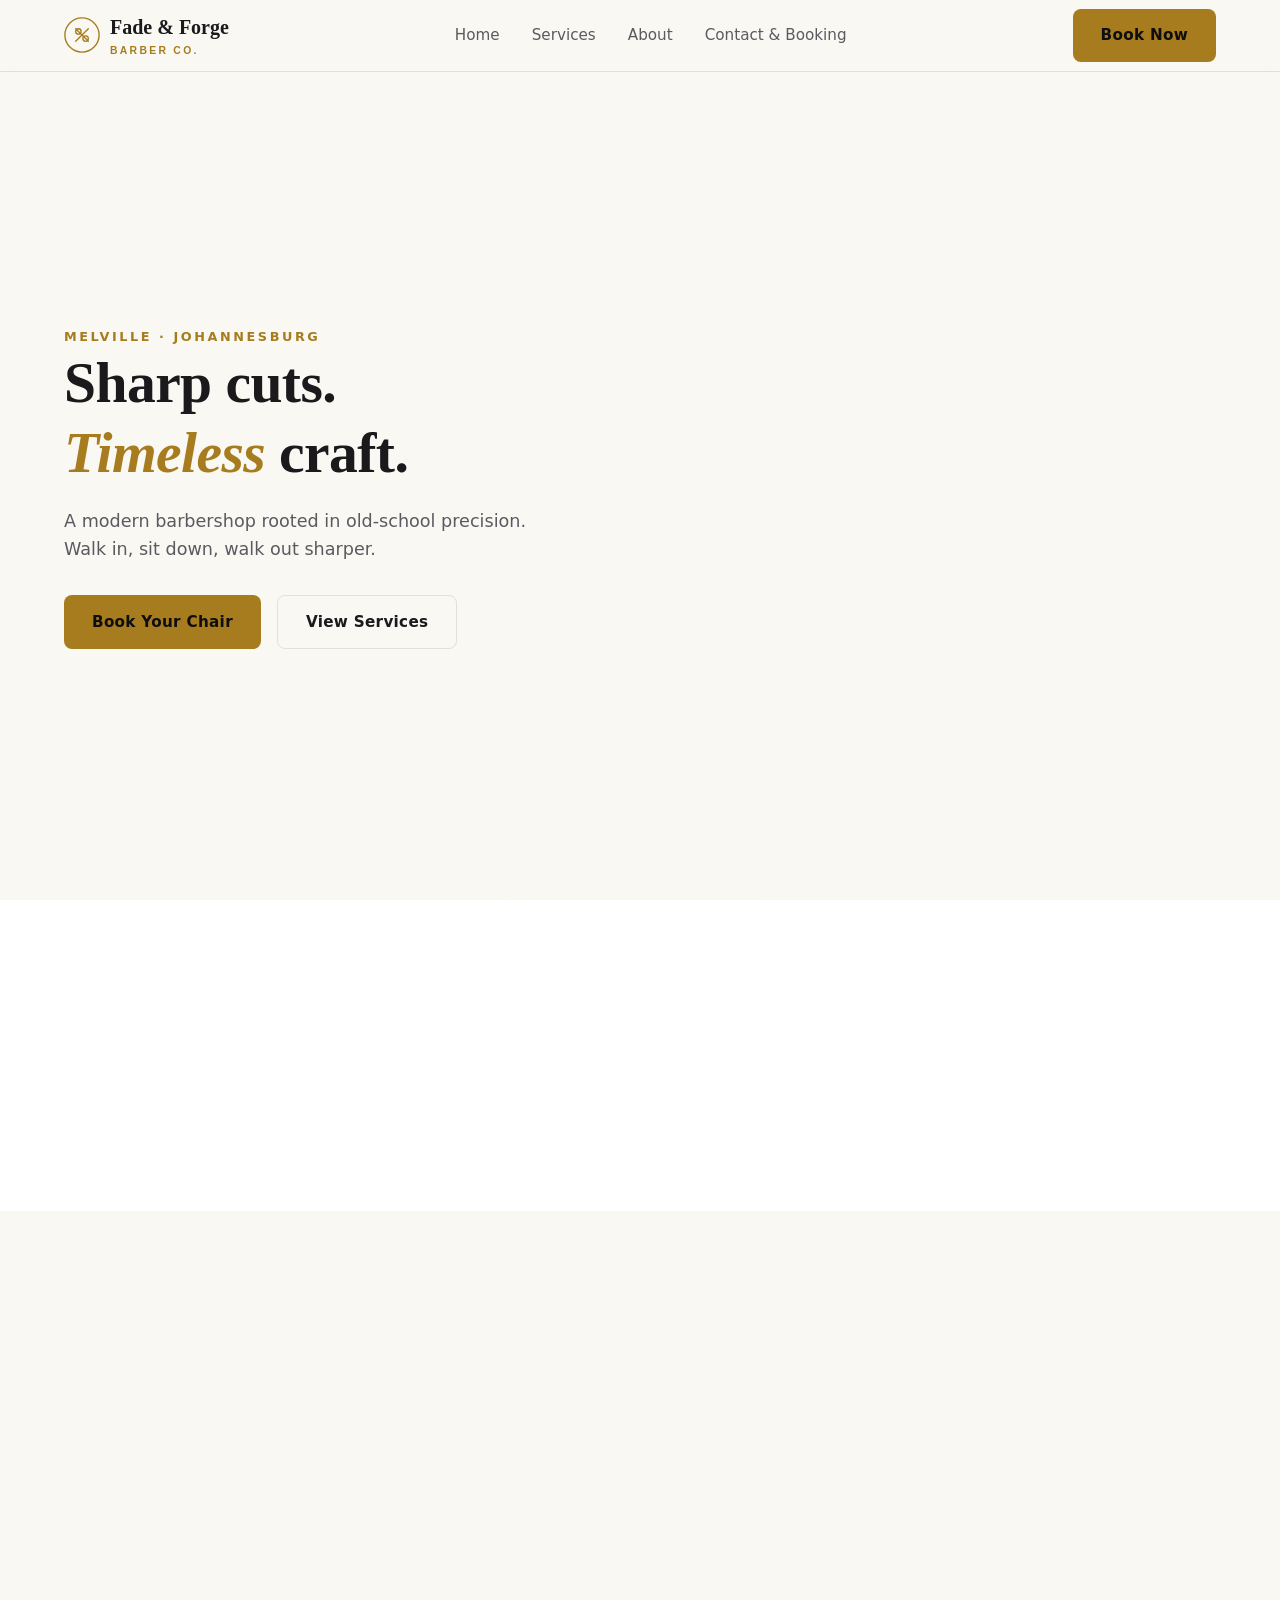
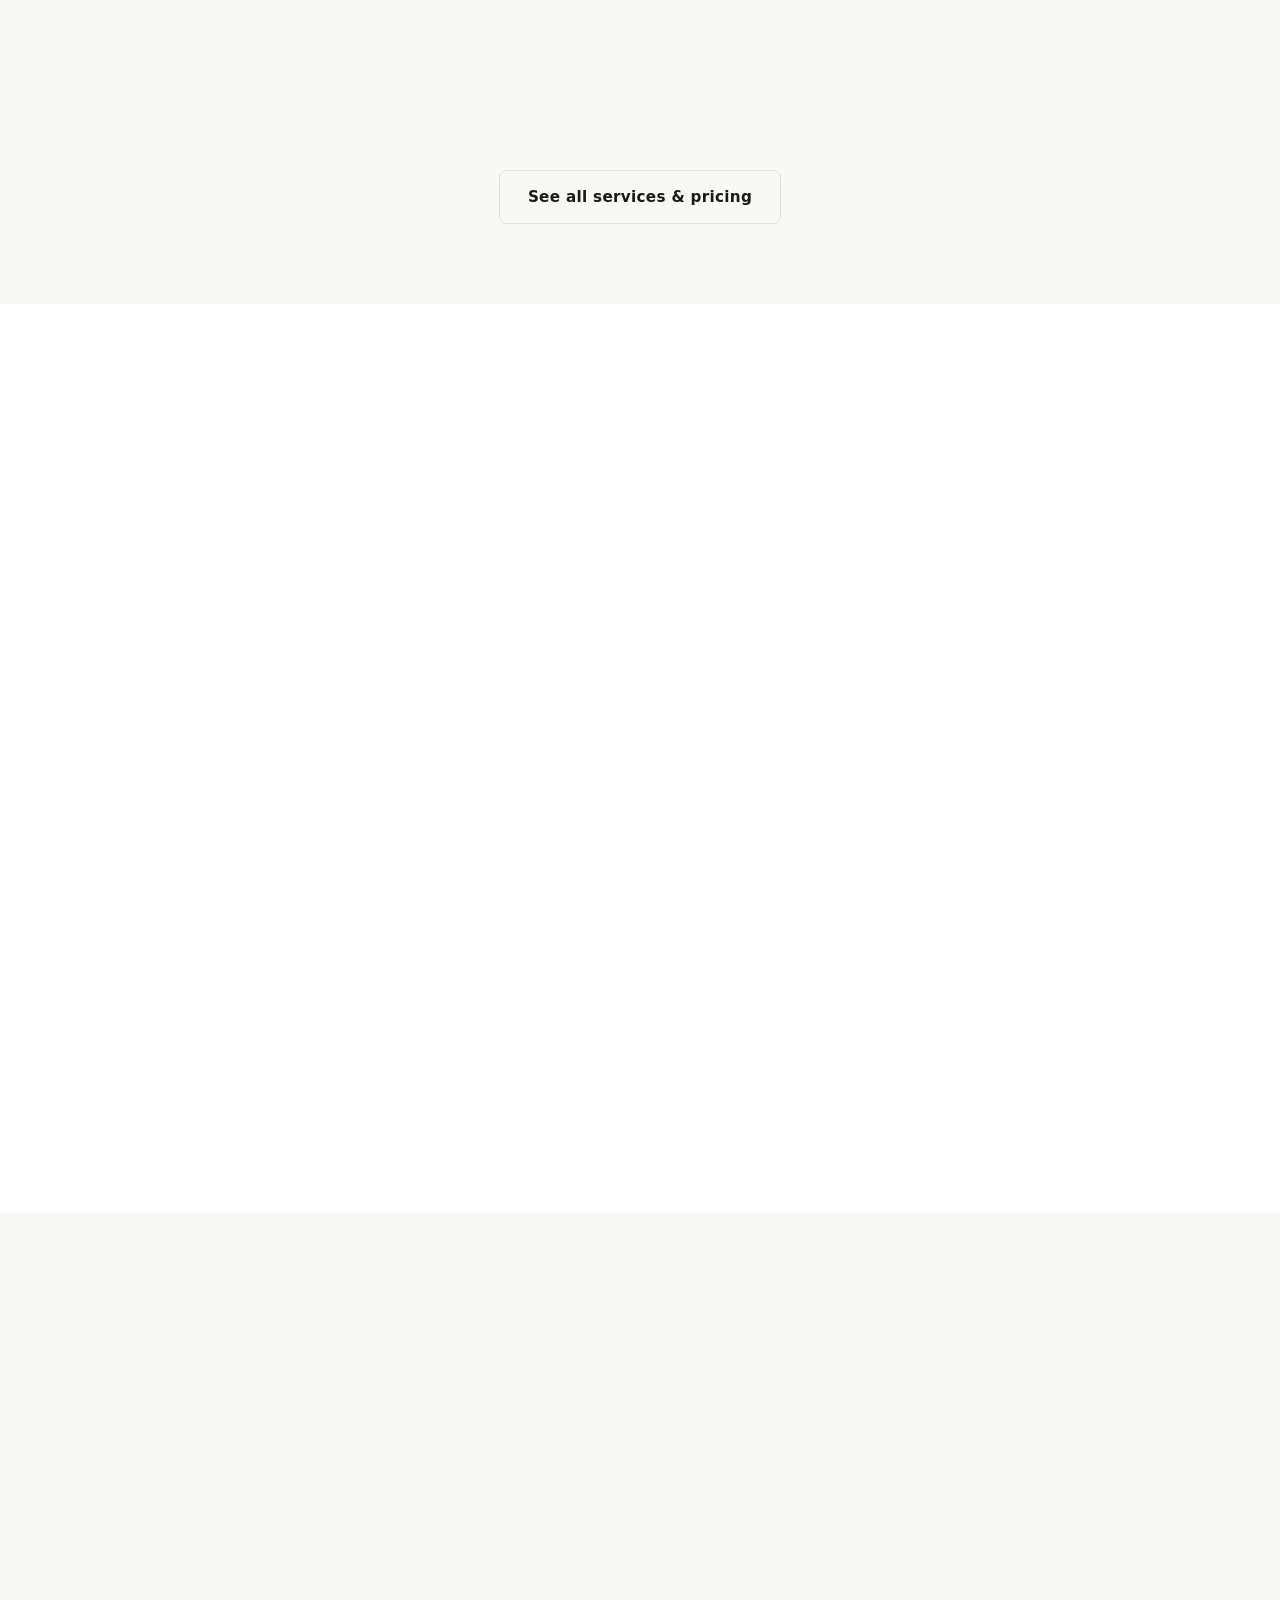
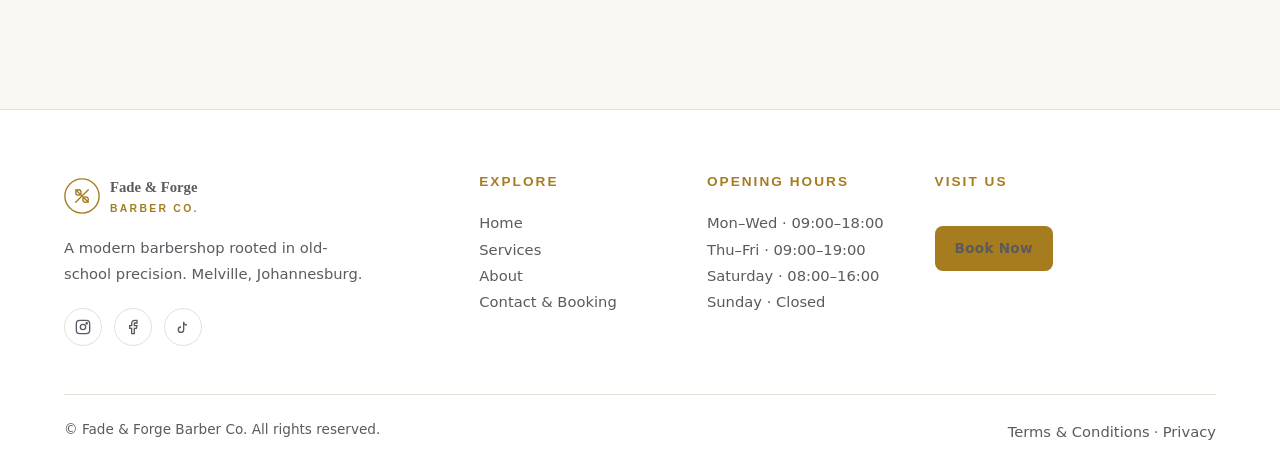
==== commit 78caa3a6: "Add files via upload" ====
--- a/index.html
+++ b/index.html
@@ -30,7 +30,6 @@
         <a href="booking.html" class="btn btn-primary">Book Now</a>
       </nav>
       <div class="header-actions">
-        
         <a href="booking.html" class="btn btn-primary">Book Now</a>
         <button class="hamburger" aria-label="Toggle menu"><span></span></button>
       </div>
@@ -77,7 +76,7 @@
         <h2>Cuts, fades & beard work</h2>
         <p>From a quick clean-up to the full works — every service is finished with care.</p>
       </div>
-      <!-- <div class="grid grid-3 reveal" id="home-services"></div> -->
+      <div class="grid grid-3 reveal" id="home-services"></div>
       <div class="text-center mt-4">
         <a href="services.html" class="btn btn-outline">See all services & pricing</a>
       </div>
@@ -176,35 +175,24 @@
   <script>
     (function () {
       const s = document.getElementById("home-services");
-      SERVICES.slice(0, 3).forEach(sv => {
-        const div = document.createElement("div");
-        div.className = "card service-card";
-        div.innerHTML = `<h3>${sv.name}</h3><p>${sv.desc}</p><span class="price">R${sv.price}</span><div class="meta">${sv.duration} min</div>`;
-        s.appendChild(div);
-      });
+      if(s && typeof SERVICES !== 'undefined') {
+        SERVICES.slice(0, 3).forEach(sv => {
+          const div = document.createElement("div");
+          div.className = "card service-card";
+          div.innerHTML = `<h3>${sv.name}</h3><p>${sv.desc}</p><span class="price">R${sv.price}</span><div class="meta">${sv.duration} min</div>`;
+          s.appendChild(div);
+        });
+      }
       const b = document.getElementById("home-barbers");
-      BARBERS.forEach(bb => {
-        const div = document.createElement("div");
-        div.className = "card barber-card";
-        div.innerHTML = `<img src="${bb.img}" alt="${bb.name}" loading="lazy"><div class="barber-body"><h3>${bb.name}</h3><div class="role">${bb.role}</div><p>${bb.bio}</p></div>`;
-        b.appendChild(div);
-      });
+      if(b && typeof BARBERS !== 'undefined') {
+        BARBERS.forEach(bb => {
+          const div = document.createElement("div");
+          div.className = "card barber-card";
+          div.innerHTML = `<img src="${bb.img}" alt="${bb.name}" loading="lazy"><div class="barber-body"><h3>${bb.name}</h3><div class="role">${bb.role}</div><p>${bb.bio}</p></div>`;
+          b.appendChild(div);
+        });
+      }
     })();
   </script>
-  <script>
-  document.addEventListener('DOMContentLoaded', () => {
-    const hamburger = document.querySelector('.hamburger');
-    const nav = document.querySelector('.nav');
-
-    if (hamburger && nav) {
-      hamburger.addEventListener('click', () => {
-        // Toggle the animated 'X' on the hamburger
-        hamburger.classList.toggle('active');
-        // Slide the vertical nav down
-        nav.classList.toggle('open');
-      });
-    }
-  });
-</script>
 </body>
 </html>
